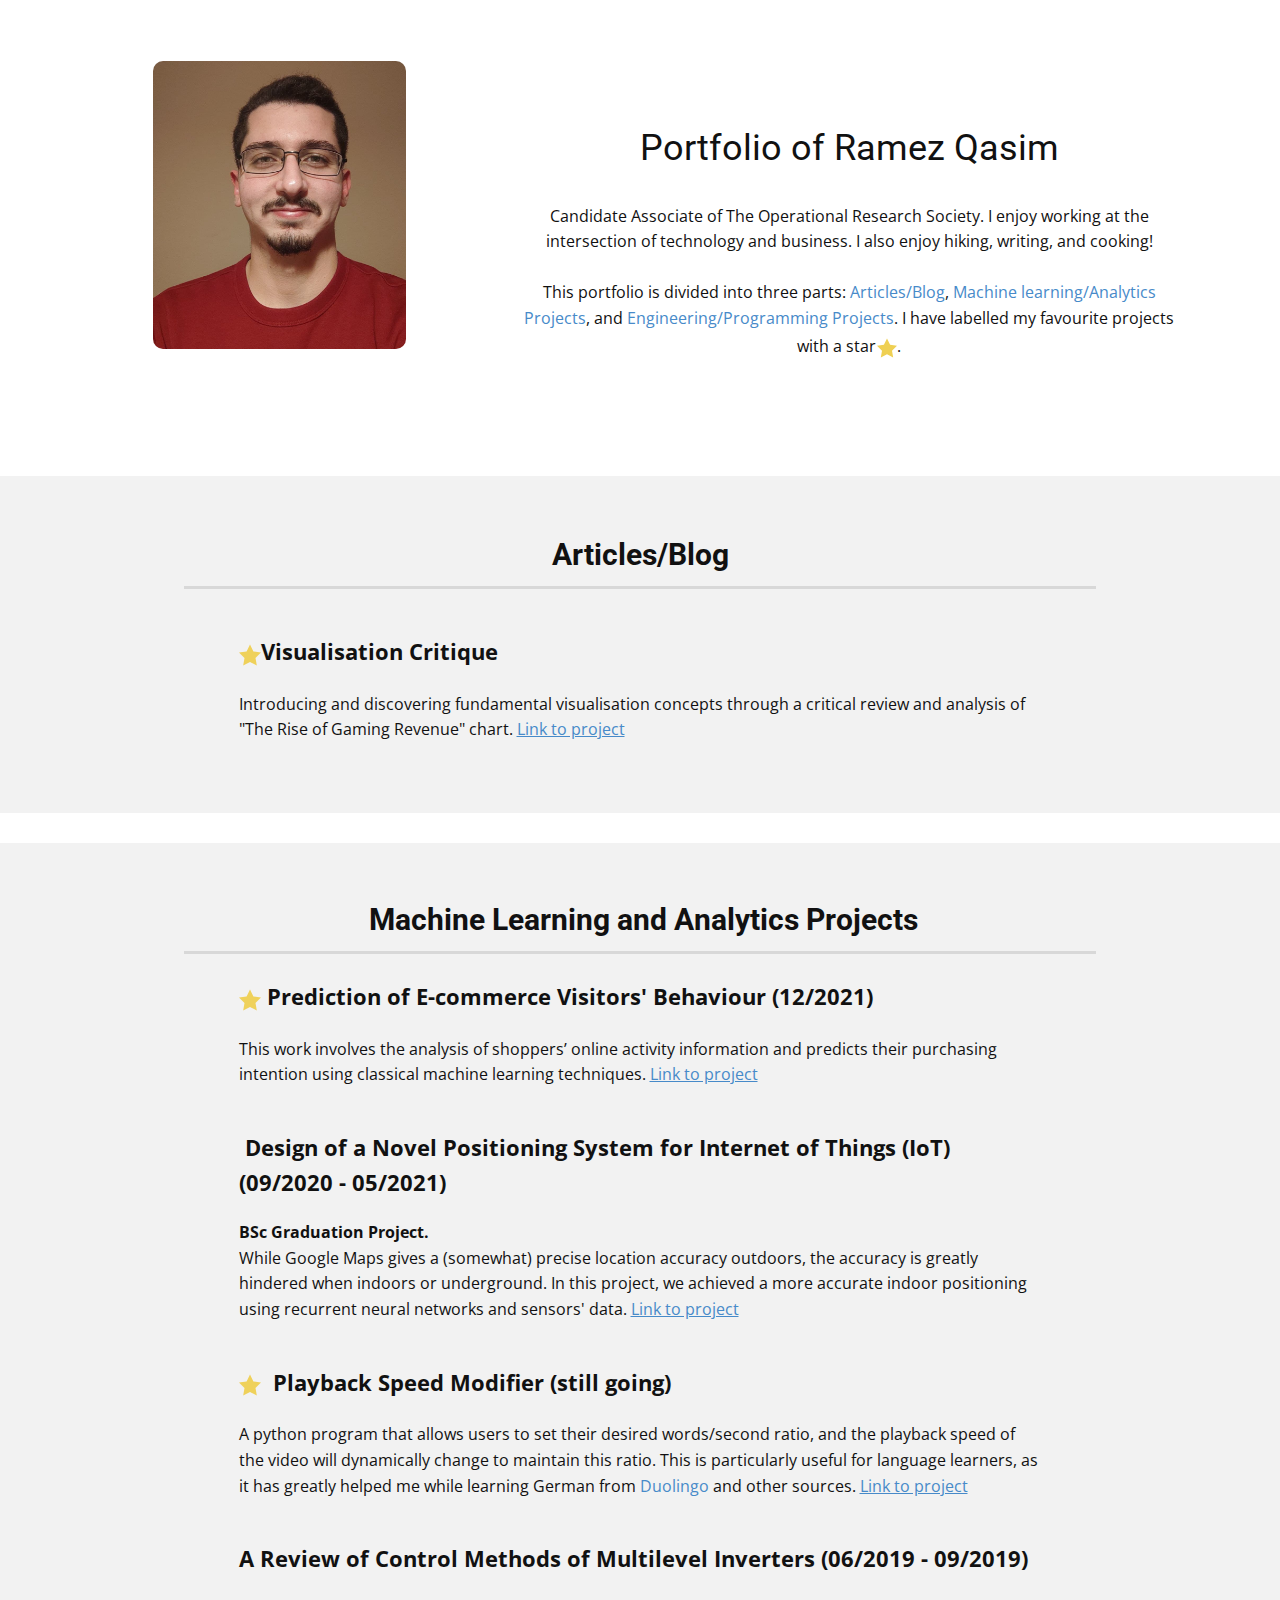
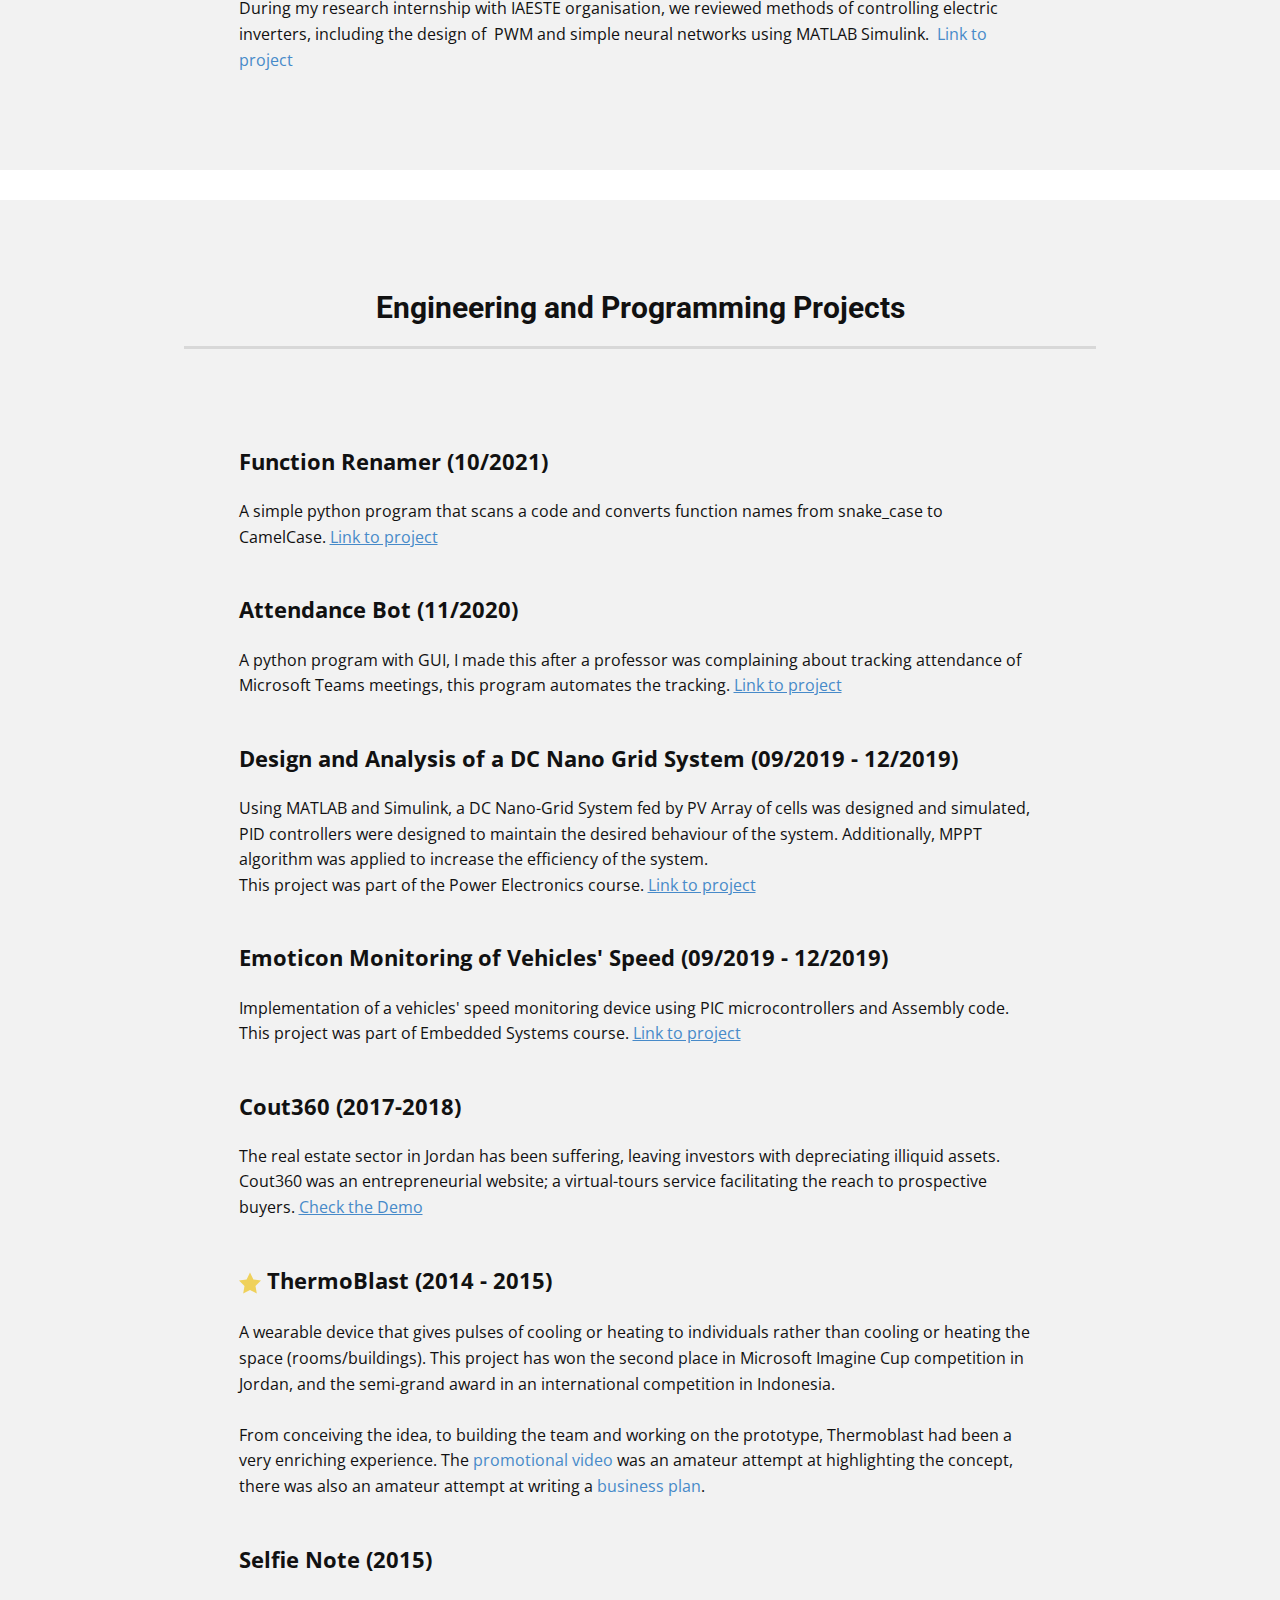
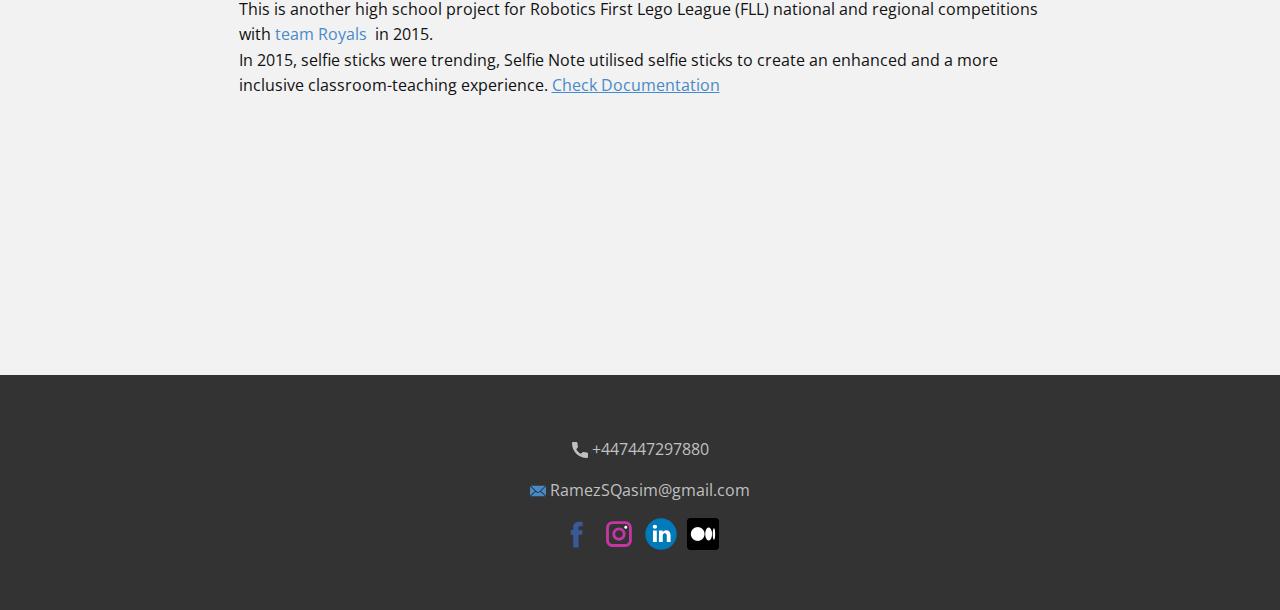
==== index.html @ a3157e26 "adding blog block" ====
<!DOCTYPE html>
<html style="font-size: 16px;">
  <head>
    <meta name="viewport" content="width=device-width, initial-scale=1.0">
    <meta charset="utf-8">
    <meta name="keywords" content="">
    <meta name="description" content="">
    <meta name="page_type" content="np-template-header-footer-from-plugin">
    <title>Home</title>
    <link rel="stylesheet" href="nicepage.css" media="screen">
<link rel="stylesheet" href="Home.css" media="screen">
    <script class="u-script" type="text/javascript" src="jquery.js" defer=""></script>
    <script class="u-script" type="text/javascript" src="nicepage.js" defer=""></script>
    <meta name="generator" content="Nicepage 4.8.2, nicepage.com">
    <link id="u-theme-google-font" rel="stylesheet" href="https://fonts.googleapis.com/css?family=Roboto:100,100i,300,300i,400,400i,500,500i,700,700i,900,900i|Open+Sans:300,300i,400,400i,500,500i,600,600i,700,700i,800,800i">
    
    
    
    
    
    
    
    <script type="application/ld+json">{
		"@context": "http://schema.org",
		"@type": "Organization",
		"name": "Ramez Qasim Portfolio ",
		"sameAs": [
				"https://www.facebook.com/ramez.qasim",
				"https://www.instagram.com/ramizsilawy/",
				"https://www.linkedin.com/in/ramezqasim/",
				"https://medium.com/@RamezQasim"
		]
}</script>
    <meta name="theme-color" content="#478ac9">
    <meta property="og:title" content="Home">
    <meta property="og:description" content="">
    <meta property="og:type" content="website">
  </head>
  <body data-home-page="Home.html" data-home-page-title="Home" class="u-body u-stick-footer u-xl-mode">
    <section class="u-align-center u-clearfix u-section-1" id="sec-a2b1">
      <div class="u-clearfix u-sheet u-sheet-1">
        <div class="u-clearfix u-expanded-width u-layout-wrap u-layout-wrap-1">
          <div class="u-layout">
            <div class="u-layout-row">
              <div class="u-align-center u-container-style u-layout-cell u-size-22 u-layout-cell-1">
                <div class="u-container-layout u-container-layout-1">
                  <img class="u-align-center u-image u-image-round u-radius-10 u-image-1" src="images/photo_2022-02-04_17-22-52.jpg" data-image-width="958" data-image-height="1280">
                </div>
              </div>
              <div class="u-align-center u-container-style u-layout-cell u-size-38 u-layout-cell-2">
                <div class="u-container-layout u-container-layout-2">
                  <h2 class="u-text u-text-1">Portfolio of Ramez Qasim</h2>
                  <p class="u-text u-text-2">Candidate Associate&nbsp;of The Operational Research Society. I enjoy working at the intersection of technology and business. I also enjoy hiking, writing, and cooking!<br>
                    <br>This portfolio is divided into three parts: <a href="Home.html#sec-c3e3" data-page-id="1976605687" class="u-active-none u-border-none u-btn u-button-link u-button-style u-hover-none u-none u-text-palette-1-base u-btn-1">Articles/Blog</a>,&nbsp;<a href="Home.html#sec-c3e3" data-page-id="1976605687" class="u-active-none u-border-none u-btn u-button-link u-button-style u-hover-none u-none u-text-palette-1-base u-btn-2">Machine learning/Analytics Projects</a>, and <a href="Home.html#sec-5c3b" data-page-id="1976605687" class="u-active-none u-border-none u-btn u-button-link u-button-style u-hover-none u-none u-text-palette-1-base u-btn-3">Engineering/Programming Projects</a>. I have labelled my favourite projects with a star<span class="u-icon u-opacity u-opacity-95 u-icon-1"><svg class="u-svg-content" viewBox="0 0 53.867 53.867" x="0px" y="0px" style="width: 1em; height: 1em;"><polygon style="fill:currentColor;" points="26.934,1.318 35.256,18.182 53.867,20.887 40.4,34.013 43.579,52.549 26.934,43.798 
	10.288,52.549 13.467,34.013 0,20.887 18.611,18.182 "></polygon></svg><img></span>. 
                  </p>
                </div>
              </div>
            </div>
          </div>
        </div>
      </div>
    </section>
    <section class="u-align-center u-clearfix u-grey-5 u-section-2" id="sec-c3e3">
      <div class="u-clearfix u-sheet u-valign-middle-lg u-valign-middle-md u-valign-middle-sm u-valign-middle-xl u-sheet-1">
        <h3 class="u-text u-text-1">Articles/Blog<br>
        </h3>
        <div class="u-border-3 u-border-grey-dark-1 u-expanded-width-md u-expanded-width-sm u-expanded-width-xs u-line u-line-horizontal u-opacity u-opacity-15 u-line-1"></div>
        <div class="u-list u-list-1">
          <div class="u-repeater u-repeater-1">
            <div class="u-container-style u-list-item u-repeater-item">
              <div class="u-container-layout u-similar-container u-container-layout-1">
                <p class="u-align-left u-custom-item u-text u-text-2"><span class="u-icon u-opacity u-opacity-90 u-icon-1"><svg class="u-svg-content" viewBox="0 0 53.867 53.867" x="0px" y="0px" style="width: 1em; height: 1em;"><polygon style="fill:currentColor;" points="26.934,1.318 35.256,18.182 53.867,20.887 40.4,34.013 43.579,52.549 26.934,43.798 
	10.288,52.549 13.467,34.013 0,20.887 18.611,18.182 "></polygon></svg><img></span>Visualisation Critique
                </p>
                <p class="u-align-left u-custom-item u-text u-text-3"> Introducing and discovering fundamental visualisation concepts through a critical review and analysis of "The Rise of Gaming Revenue" chart. <a href="https://github.com/RamezQasim/Visualisation_Article/blob/main/Visualisation_Critique.pdf" class="u-active-none u-border-none u-btn u-button-link u-button-style u-hover-none u-none u-text-palette-1-base u-btn-1" target="_blank">Link to project</a>
                  <br>
                </p>
              </div>
            </div>
          </div>
        </div>
      </div>
    </section>
    <section class="u-clearfix u-section-3" id="sec-faeb">
      <div class="u-clearfix u-sheet u-sheet-1"></div>
    </section>
    <section class="u-align-center u-clearfix u-grey-5 u-section-4" id="carousel_c06c">
      <div class="u-clearfix u-sheet u-sheet-1">
        <h3 class="u-text u-text-1"> &nbsp;​&nbsp;Machine Learning and Analytics Projects&nbsp;<br>
        </h3>
        <div class="u-border-3 u-border-grey-dark-1 u-expanded-width-md u-expanded-width-sm u-expanded-width-xs u-line u-line-horizontal u-opacity u-opacity-15 u-line-1"></div>
        <div class="u-list u-list-1">
          <div class="u-repeater u-repeater-1">
            <div class="u-container-style u-list-item u-repeater-item">
              <div class="u-container-layout u-similar-container u-container-layout-1">
                <p class="u-align-left u-custom-item u-text u-text-2"><span class="u-icon u-opacity u-opacity-90 u-icon-1"><svg class="u-svg-content" viewBox="0 0 53.867 53.867" x="0px" y="0px" style="width: 1em; height: 1em;"><polygon style="fill:currentColor;" points="26.934,1.318 35.256,18.182 53.867,20.887 40.4,34.013 43.579,52.549 26.934,43.798 
	10.288,52.549 13.467,34.013 0,20.887 18.611,18.182 "></polygon></svg><img></span>&nbsp;​Prediction of E-commerce Visitors' Behaviour (12/2021)
                </p>
                <p class="u-align-left u-custom-item u-text u-text-3"> This work involves the analysis of ​shoppers’ online activity information and predicts their purchasing intention using classical machine learning techniques. <a href="https://github.com/RamezQasim/Prediction-of-Ecommerce-Customers-Activity/blob/main/Prediction-of-E-Commerce-Visitors%E2%80%99-Purchasing-Intention.ipynb" class="u-active-none u-border-none u-btn u-button-link u-button-style u-hover-none u-none u-text-palette-1-base u-btn-1" target="_blank">Link to project</a>
                </p>
              </div>
            </div>
            <div class="u-container-style u-list-item u-repeater-item">
              <div class="u-container-layout u-similar-container u-container-layout-2">
                <p class="u-align-left u-custom-item u-text u-text-4"> &nbsp;​Design of a Novel Positioning System for Internet of Things (IoT)&nbsp; (09/2020 - 05/2021)</p>
                <p class="u-align-left u-custom-item u-text u-text-5">
                  <span style="font-weight: 700;"> BSc Graduation Project. <br>
                  </span>While Google Maps gives a (somewhat) precise location accuracy outdoors, the accuracy is greatly hindered when indoors or underground. In this project,&nbsp;we achieved a more accurate indoor positioning using recurrent neural networks and sensors' data.&nbsp;<a href="https://github.com/RamezQasim/Design-of-novel-positioning-system-for-internet-of-things-IoT-/blob/main/Documentation.pdf" class="u-active-none u-border-none u-btn u-button-link u-button-style u-hover-none u-none u-text-palette-1-base u-btn-2" target="_blank">Link to project</a>
                </p>
              </div>
            </div>
            <div class="u-container-style u-list-item u-repeater-item">
              <div class="u-container-layout u-similar-container u-container-layout-3">
                <p class="u-align-left u-custom-item u-text u-text-6"><span class="u-icon u-opacity u-opacity-90 u-icon-2"><svg class="u-svg-content" viewBox="0 0 53.867 53.867" x="0px" y="0px" style="width: 1em; height: 1em;"><polygon style="fill:currentColor;" points="26.934,1.318 35.256,18.182 53.867,20.887 40.4,34.013 43.579,52.549 26.934,43.798 
	10.288,52.549 13.467,34.013 0,20.887 18.611,18.182 "></polygon></svg><img></span>&nbsp;​&nbsp;Playback Speed Modifier (still going)
                </p>
                <p class="u-align-left u-custom-item u-text u-text-7"> A python program that allows users to set their desired words/second ratio, and the playback speed of the video will dynamically change to maintain this ratio. This is particularly useful for language learners, as it has greatly helped me while learning German from&nbsp;<a href="https://www.duolingo.com/profile/Ramiz876843" class="u-active-none u-border-none u-btn u-button-link u-button-style u-hover-none u-none u-text-palette-1-base u-btn-3" target="_blank">Duolingo</a>&nbsp;and other sources.&nbsp;<a href="https://github.com/RamezQasim/playback_speed_modifier" class="u-active-none u-border-none u-btn u-button-link u-button-style u-hover-none u-none u-text-palette-1-base u-btn-1" target="_blank">Link to project</a>
                </p>
              </div>
            </div>
            <div class="u-container-style u-list-item u-repeater-item">
              <div class="u-container-layout u-similar-container u-container-layout-4">
                <p class="u-align-left u-custom-item u-text u-text-8"> A Review of Control Methods of Multilevel Inverters (06/2019 - 09/2019)</p>
                <p class="u-align-left u-custom-item u-text u-text-9"> During my research internship with IAESTE organisation, we reviewed methods of controlling electric inverters, including the design of&nbsp; PWM and simple neural networks using MATLAB Simulink.&nbsp;&nbsp;<a href="https://github.com/RamezQasim/A-REVIEW-OF-CONTROL-METHODS-OF-MULTILEVEL-INVERTERS/blob/main/A-REVIEW-OF-CONTROL-METHODS-OF-MULTILEVEL-INVERTERS.pdf" class="u-active-none u-border-none u-btn u-button-link u-button-style u-hover-none u-none u-text-palette-1-base u-btn-5" target="_blank">Link to project</a>
                </p>
              </div>
            </div>
          </div>
        </div>
      </div>
    </section>
    <section class="u-clearfix u-section-5" id="sec-c52c">
      <div class="u-clearfix u-sheet u-sheet-1"></div>
    </section>
    <section class="u-align-center u-clearfix u-grey-5 u-section-6" id="sec-5c3b">
      <div class="u-clearfix u-sheet u-sheet-1">
        <h3 class="u-text u-text-1">Engineering and Programming Projects</h3>
        <div class="u-list u-list-1">
          <div class="u-repeater u-repeater-1">
            <div class="u-align-left u-container-style u-list-item u-repeater-item">
              <div class="u-container-layout u-similar-container u-container-layout-1">
                <p class="u-custom-item u-text u-text-2"> Function Renamer (10/2021)</p>
                <p class="u-custom-item u-text u-text-3"> A simple python program that scans a code and converts function names from snake_case to CamelCase.&nbsp;<a href="https://github.com/RamezQasim/function_renamer" class="u-active-none u-border-none u-btn u-button-link u-button-style u-hover-none u-none u-text-palette-1-base u-btn-1" target="_blank">Link to project</a>
                </p>
              </div>
            </div>
            <div class="u-align-left u-container-style u-list-item u-repeater-item">
              <div class="u-container-layout u-similar-container u-container-layout-2">
                <p class="u-custom-item u-text u-text-4"> Attendance Bot (11/2020)</p>
                <p class="u-custom-item u-text u-text-5">A python program with GUI, I made this after a professor was complaining about tracking attendance of Microsoft Teams meetings, this program automates the tracking.&nbsp;<a href="https://github.com/RamezQasim/Attendance_Bot" class="u-active-none u-border-none u-btn u-button-link u-button-style u-hover-none u-none u-text-palette-1-base u-btn-2" target="_blank">Link to project</a>
                </p>
              </div>
            </div>
            <div class="u-align-left u-container-style u-list-item u-repeater-item">
              <div class="u-container-layout u-similar-container u-container-layout-3">
                <p class="u-custom-item u-text u-text-6"> Design and Analysis of a DC Nano Grid System (09/2019 - 12/2019)</p>
                <p class="u-custom-item u-text u-text-7"> Using MATLAB and Simulink, a DC Nano-Grid System fed by PV Array of cells was designed and simulated, PID controllers were designed to maintain the desired behaviour of the system. Additionally, MPPT algorithm was applied to increase the efficiency of the system.<br>This project was part of the Power Electronics course.&nbsp;<a href="https://github.com/RamezQasim/Design-and-Analysis-of-a-DC-Nano-Grid-System/blob/main/Design-and-Analysis-of-a-DC-Nano-Grid-System.pdf" class="u-active-none u-border-none u-btn u-button-link u-button-style u-hover-none u-none u-text-palette-1-base u-btn-3" target="_blank">Link to project</a>
                </p>
              </div>
            </div>
            <div class="u-align-left u-container-style u-list-item u-repeater-item">
              <div class="u-container-layout u-similar-container u-container-layout-4">
                <p class="u-custom-item u-text u-text-8"> Emoticon Monitoring of Vehicles' Speed (09/2019 - 12/2019)</p>
                <p class="u-custom-item u-text u-text-9"> Implementation of a vehicles' speed monitoring device using PIC microcontrollers and Assembly code.<br>This project was part of Embedded Systems course.&nbsp;<a href="https://github.com/RamezQasim/Emoticon-Monitoring-of-Vehicles-Speed/blob/main/Report_with_code.pdf" class="u-active-none u-border-none u-btn u-button-link u-button-style u-hover-none u-none u-text-palette-1-base u-btn-4" target="_blank">Link to project</a>
                </p>
              </div>
            </div>
            <div class="u-align-left u-container-style u-list-item u-repeater-item">
              <div class="u-container-layout u-similar-container u-container-layout-5">
                <p class="u-custom-item u-text u-text-10">Cout360 (2017-2018)</p>
                <p class="u-custom-item u-text u-text-11"> The real estate sector in Jordan has been suffering, leaving investors with depreciating illiquid assets.<br>Cout360 was an entrepreneurial website; a virtual-tours service facilitating the reach to prospective buyers.&nbsp;<a href="https://drive.google.com/file/d/1WdBxlhh6LPzsi57HVIMbpGfi4xh7fRse/view?usp=sharing" class="u-active-none u-border-none u-btn u-button-link u-button-style u-hover-none u-none u-text-palette-1-base u-btn-5" target="_blank">Check the Demo</a>
                </p>
              </div>
            </div>
            <div class="u-align-left u-container-style u-list-item u-repeater-item">
              <div class="u-container-layout u-similar-container u-container-layout-6">
                <p class="u-custom-item u-text u-text-12"><span class="u-icon u-opacity u-opacity-90 u-icon-1"><svg class="u-svg-content" viewBox="0 0 53.867 53.867" x="0px" y="0px" style="width: 1em; height: 1em;"><polygon style="fill:currentColor;" points="26.934,1.318 35.256,18.182 53.867,20.887 40.4,34.013 43.579,52.549 26.934,43.798 
	10.288,52.549 13.467,34.013 0,20.887 18.611,18.182 "></polygon></svg><img></span>&nbsp;ThermoBlast (2014 - 2015)
                </p>
                <p class="u-custom-item u-text u-text-13">A wearable device that gives pulses of cooling or heating to individuals rather than cooling or heating the space (rooms/buildings). This project has won the second place in Microsoft Imagine Cup competition in Jordan, and the semi-grand award in an international competition in Indonesia.&nbsp;<br>
                  <br>From conceiving the idea, to building the team and working on the prototype, Thermoblast had been a very enriching experience. The<a href="https://drive.google.com/file/d/1WA_E_ZFwQXnzNG4lIv0Xpfi63On0oErn/view?usp=sharing" class="u-active-none u-border-none u-btn u-button-link u-button-style u-hover-none u-none u-text-palette-1-base u-btn-6" target="_blank"> promotional video</a>&nbsp;was an amateur attempt at highlighting the concept, there was also an amateur attempt at writing a <a href="https://github.com/RamezQasim/ThermoBlast/blob/main/ThermoBlast-business-plan.pdf" class="u-active-none u-border-none u-btn u-button-link u-button-style u-hover-none u-none u-text-palette-1-base u-btn-7" target="_blank">business plan</a>.
                </p>
              </div>
            </div>
            <div class="u-align-left u-container-style u-list-item u-repeater-item">
              <div class="u-container-layout u-similar-container u-container-layout-7">
                <p class="u-custom-item u-text u-text-14"> Selfie Note (2015)</p>
                <p class="u-custom-item u-text u-text-15"> This is another high school project for Robotics First Lego League (FLL) national and regional competitions with <span style="font-weight: 400;">
                    <a href="https://www.facebook.com/fll.royals" class="u-active-none u-border-none u-btn u-button-link u-button-style u-hover-none u-none u-text-palette-1-base u-btn-8" target="_blank">team Royals</a>
                  </span>&nbsp;in 2015.&nbsp;<br>In 2015, selfie sticks were trending, Selfie Note utilised selfie sticks to create an enhanced and a more inclusive classroom-teaching experience.&nbsp;<a href="https://github.com/RamezQasim/Selfie_Note/blob/main/Selfie-Note.pdf" class="u-active-none u-border-none u-btn u-button-link u-button-style u-hover-none u-none u-text-palette-1-base u-btn-9" target="_blank">Check Documentation</a>
                </p>
              </div>
            </div>
          </div>
        </div>
        <div class="u-absolute-hcenter u-border-3 u-border-grey-dark-1 u-line u-line-horizontal u-opacity u-opacity-15 u-line-1"></div>
      </div>
    </section>
    
    
    <footer class="u-align-center u-clearfix u-footer u-grey-80 u-footer" id="sec-f045"><div class="u-clearfix u-sheet u-sheet-1">
        <a href="https://nicepage.com/k/awards-website-templates" class="u-align-center u-btn u-button-style u-none u-text-grey-25 u-btn-1"><span class="u-icon"><svg class="u-svg-content" viewBox="0 0 405.333 405.333" x="0px" y="0px" style="width: 1em; height: 1em;"><path d="M373.333,266.88c-25.003,0-49.493-3.904-72.704-11.563c-11.328-3.904-24.192-0.896-31.637,6.699l-46.016,34.752    c-52.8-28.181-86.592-61.952-114.389-114.368l33.813-44.928c8.512-8.512,11.563-20.971,7.915-32.64    C142.592,81.472,138.667,56.96,138.667,32c0-17.643-14.357-32-32-32H32C14.357,0,0,14.357,0,32    c0,205.845,167.488,373.333,373.333,373.333c17.643,0,32-14.357,32-32V298.88C405.333,281.237,390.976,266.88,373.333,266.88z"></path></svg><img></span>&nbsp;+447447297880
        </a>
        <a href="mailto:info@site.com" class="u-active-none u-align-center u-bottom-left-radius-0 u-bottom-right-radius-0 u-btn u-btn-rectangle u-button-style u-hover-none u-none u-radius-0 u-text-grey-25 u-top-left-radius-0 u-top-right-radius-0 u-btn-2"><span class="u-icon u-icon-2"><svg class="u-svg-content" viewBox="0 0 24 16" x="0px" y="0px" style="width: 1em; height: 1em;"><path fill="currentColor" d="M23.8,1.1l-7.3,6.8l7.3,6.8c0.1-0.2,0.2-0.6,0.2-0.9V2C24,1.7,23.9,1.4,23.8,1.1z M21.8,0H2.2
	c-0.4,0-0.7,0.1-1,0.2L10.6,9c0.8,0.8,2.2,0.8,3,0l9.2-8.7C22.6,0.1,22.2,0,21.8,0z M0.2,1.1C0.1,1.4,0,1.7,0,2V14
	c0,0.3,0.1,0.6,0.2,0.9l7.3-6.8L0.2,1.1z M15.5,9l-1.1,1c-1.3,1.2-3.6,1.2-4.9,0l-1-1l-7.3,6.8c0.2,0.1,0.6,0.2,1,0.2H22
	c0.4,0,0.6-0.1,1-0.2L15.5,9z"></path></svg><img></span>&nbsp;RamezSQasim@gmail.com
        </a>
        <div class="u-align-center u-social-icons u-spacing-10 u-social-icons-1">
          <a class="u-social-url" title="facebook" target="_blank" href="https://www.facebook.com/ramez.qasim"><span class="u-icon u-social-facebook u-social-icon u-icon-3"><svg class="u-svg-link" preserveAspectRatio="xMidYMin slice" viewBox="0 0 112 112" style=""><use xmlns:xlink="http://www.w3.org/1999/xlink" xlink:href="#svg-2758"></use></svg><svg class="u-svg-content" viewBox="0 0 112 112" x="0" y="0" id="svg-2758"><path fill="currentColor" d="M75.5,28.8H65.4c-1.5,0-4,0.9-4,4.3v9.4h13.9l-1.5,15.8H61.4v45.1H42.8V58.3h-8.8V42.4h8.8V32.2
c0-7.4,3.4-18.8,18.8-18.8h13.8v15.4H75.5z"></path></svg></span>
          </a>
          <a class="u-social-url" title="instagram" target="_blank" href="https://www.instagram.com/ramizsilawy/"><span class="u-icon u-social-icon u-social-instagram u-icon-4"><svg class="u-svg-link" preserveAspectRatio="xMidYMin slice" viewBox="0 0 112 112" style=""><use xmlns:xlink="http://www.w3.org/1999/xlink" xlink:href="#svg-34ff"></use></svg><svg class="u-svg-content" viewBox="0 0 112 112" x="0" y="0" id="svg-34ff"><path fill="currentColor" d="M55.9,32.9c-12.8,0-23.2,10.4-23.2,23.2s10.4,23.2,23.2,23.2s23.2-10.4,23.2-23.2S68.7,32.9,55.9,32.9z
	 M55.9,69.4c-7.4,0-13.3-6-13.3-13.3c-0.1-7.4,6-13.3,13.3-13.3s13.3,6,13.3,13.3C69.3,63.5,63.3,69.4,55.9,69.4z"></path><path fill="#FFFFFF" d="M79.7,26.8c-3,0-5.4,2.5-5.4,5.4s2.5,5.4,5.4,5.4c3,0,5.4-2.5,5.4-5.4S82.7,26.8,79.7,26.8z"></path><path fill="currentColor" d="M78.2,11H33.5C21,11,10.8,21.3,10.8,33.7v44.7c0,12.6,10.2,22.8,22.7,22.8h44.7c12.6,0,22.7-10.2,22.7-22.7
	V33.7C100.8,21.1,90.6,11,78.2,11z M91,78.4c0,7.1-5.8,12.8-12.8,12.8H33.5c-7.1,0-12.8-5.8-12.8-12.8V33.7
	c0-7.1,5.8-12.8,12.8-12.8h44.7c7.1,0,12.8,5.8,12.8,12.8V78.4z"></path></svg></span>
          </a>
          <a class="u-social-url" target="_blank" data-type="LinkedIn" title="LinkedIn" href="https://www.linkedin.com/in/ramezqasim/"><span class="u-icon u-social-icon u-social-linkedin u-icon-5"><svg class="u-svg-link" preserveAspectRatio="xMidYMin slice" viewBox="0 0 112 112" style=""><use xmlns:xlink="http://www.w3.org/1999/xlink" xlink:href="#svg-3412"></use></svg><svg class="u-svg-content" viewBox="0 0 112 112" x="0" y="0" id="svg-3412"><circle fill="currentColor" cx="56.1" cy="56.1" r="55"></circle><path fill="#FFFFFF" d="M41.3,83.7H27.9V43.4h13.4V83.7z M34.6,37.9L34.6,37.9c-4.6,0-7.5-3.1-7.5-7c0-4,3-7,7.6-7s7.4,3,7.5,7
            C42.2,34.8,39.2,37.9,34.6,37.9z M89.6,83.7H76.2V62.2c0-5.4-1.9-9.1-6.8-9.1c-3.7,0-5.9,2.5-6.9,4.9c-0.4,0.9-0.4,2.1-0.4,3.3v22.5
            H48.7c0,0,0.2-36.5,0-40.3h13.4v5.7c1.8-2.7,5-6.7,12.1-6.7c8.8,0,15.4,5.8,15.4,18.1V83.7z"></path></svg></span>
          </a>
          <a class="u-social-url" target="_blank" data-type="Medium" title="Medium" href="https://medium.com/@RamezQasim"><span class="u-file-icon u-icon u-social-icon u-social-medium u-icon-6"><img src="images/5968906.png" alt=""></span>
          </a>
        </div>
      </div></footer>
  </body>
</html>
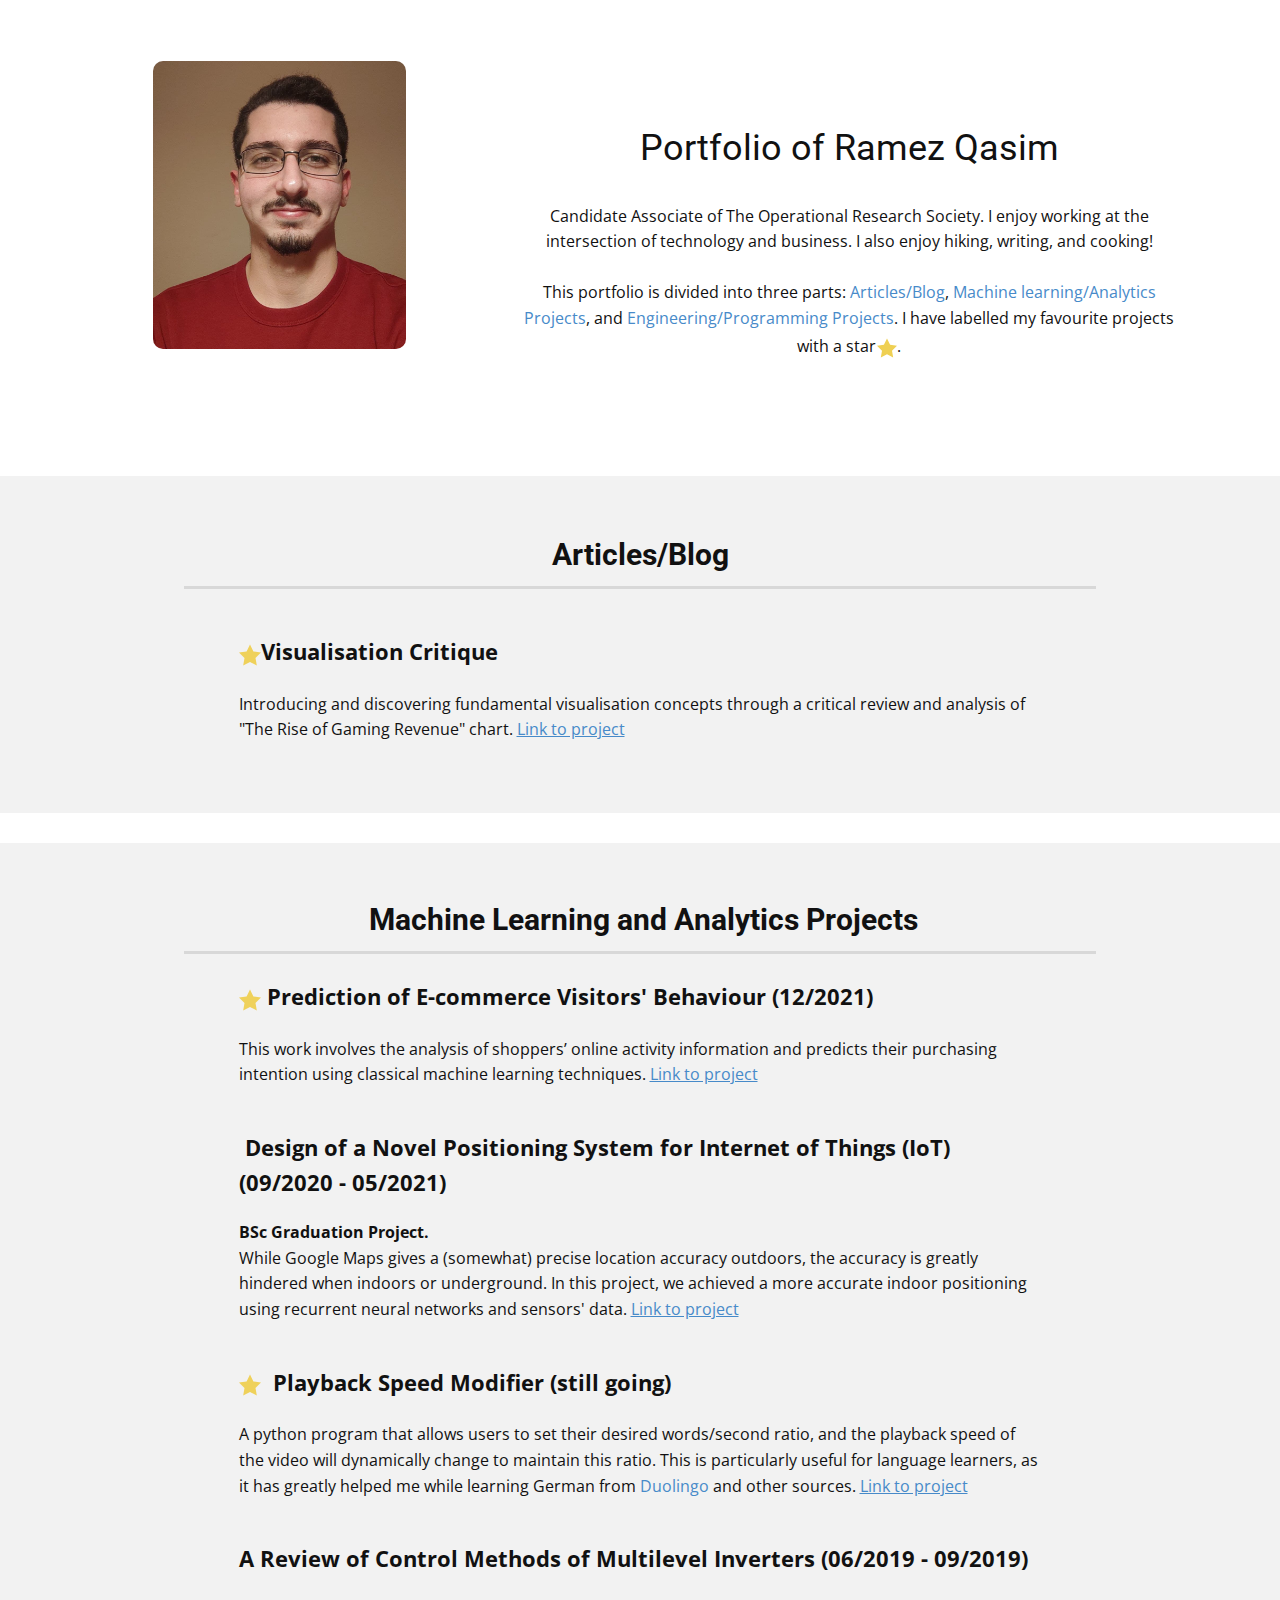
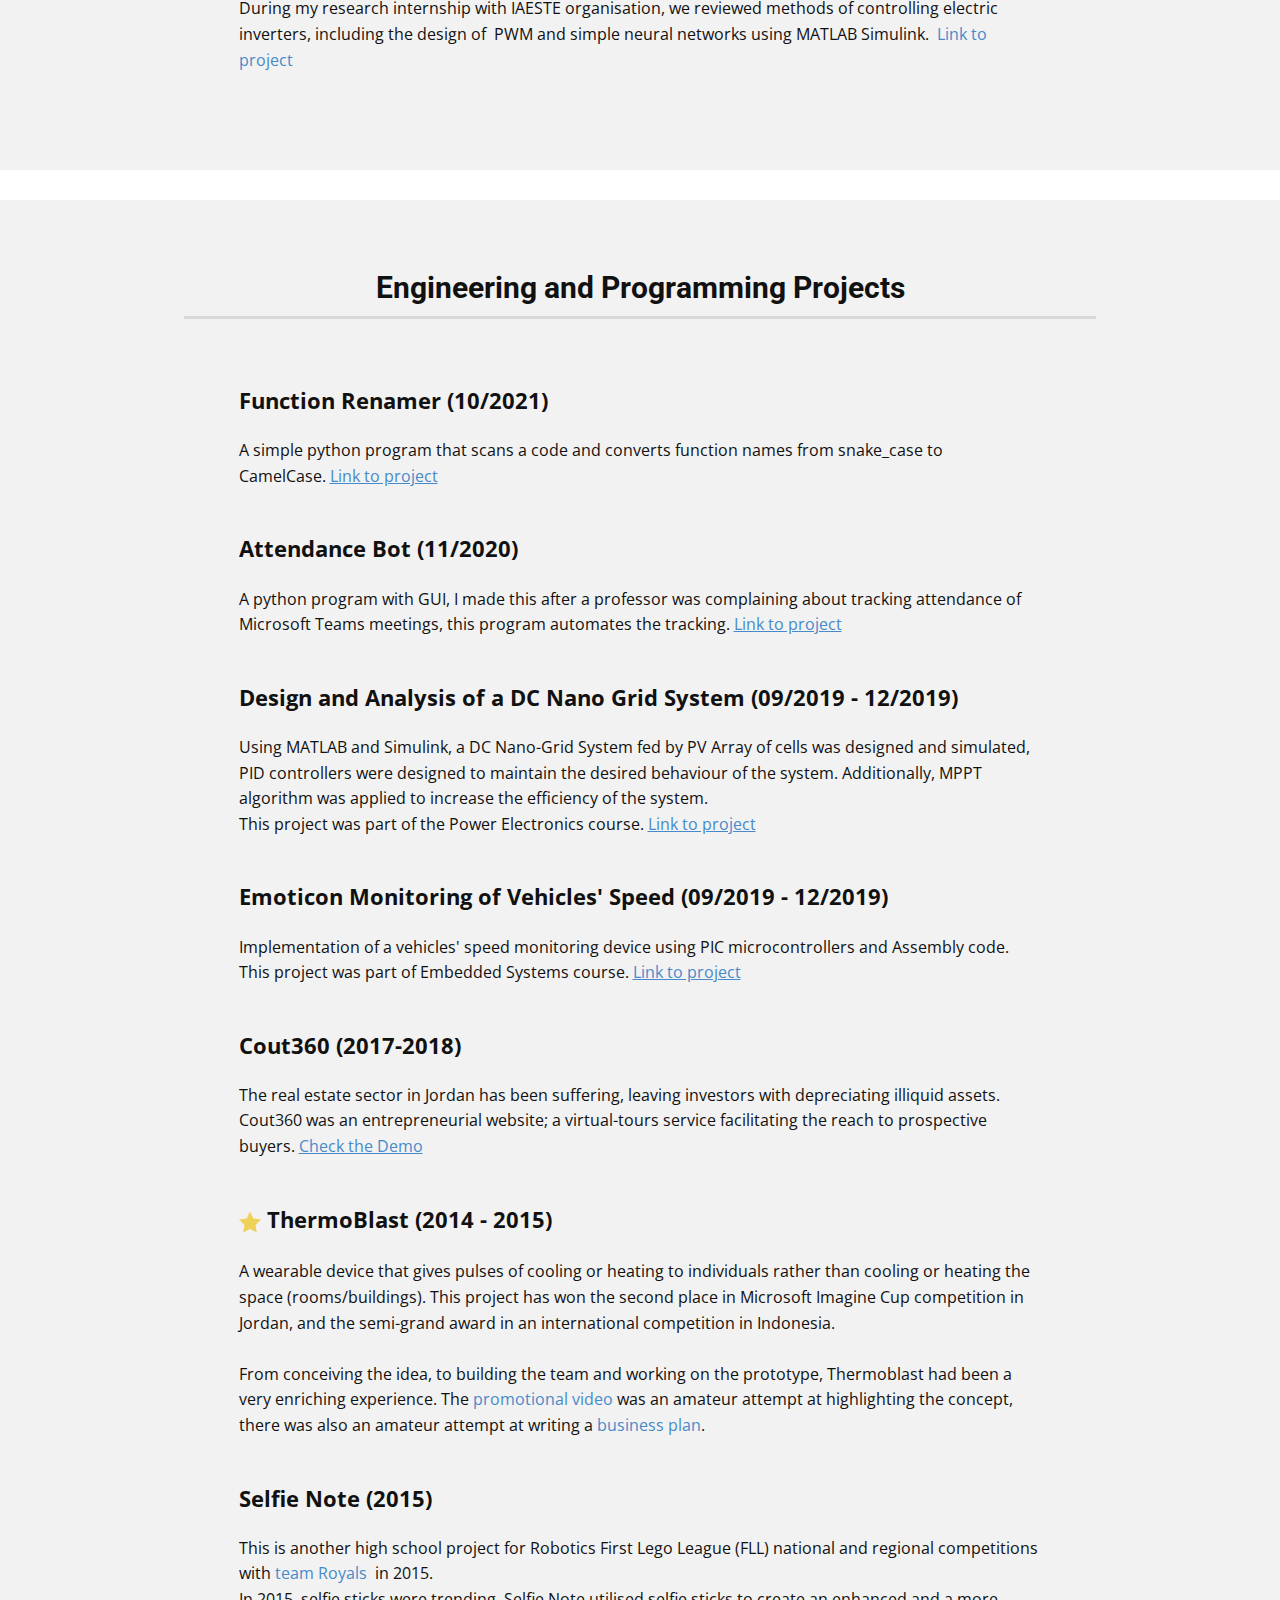
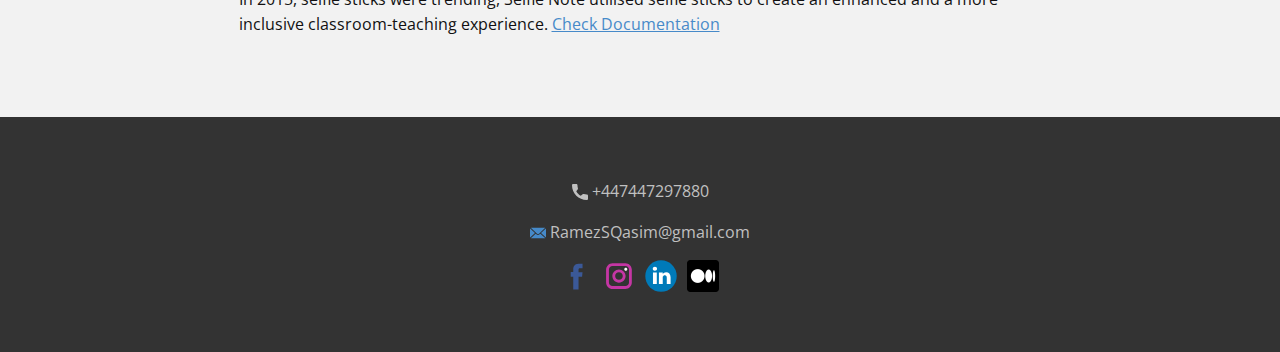
==== commit deb3cb01: "updates" ====
--- a/index.html
+++ b/index.html
@@ -43,7 +43,7 @@
           <div class="u-layout">
             <div class="u-layout-row">
               <div class="u-align-center u-container-style u-layout-cell u-size-22 u-layout-cell-1">
-                <div class="u-container-layout u-container-layout-1">
+                <div class="u-container-layout u-valign-bottom-lg u-valign-bottom-md u-valign-bottom-sm u-valign-bottom-xs u-container-layout-1">
                   <img class="u-align-center u-image u-image-round u-radius-10 u-image-1" src="images/photo_2022-02-04_17-22-52.jpg" data-image-width="958" data-image-height="1280">
                 </div>
               </div>
@@ -62,7 +62,7 @@
       </div>
     </section>
     <section class="u-align-center u-clearfix u-grey-5 u-section-2" id="sec-c3e3">
-      <div class="u-clearfix u-sheet u-valign-middle-lg u-valign-middle-md u-valign-middle-sm u-valign-middle-xl u-sheet-1">
+      <div class="u-clearfix u-sheet u-valign-middle-xl u-sheet-1">
         <h3 class="u-text u-text-1">Articles/Blog<br>
         </h3>
         <div class="u-border-3 u-border-grey-dark-1 u-expanded-width-md u-expanded-width-sm u-expanded-width-xs u-line u-line-horizontal u-opacity u-opacity-15 u-line-1"></div>
@@ -73,7 +73,7 @@
                 <p class="u-align-left u-custom-item u-text u-text-2"><span class="u-icon u-opacity u-opacity-90 u-icon-1"><svg class="u-svg-content" viewBox="0 0 53.867 53.867" x="0px" y="0px" style="width: 1em; height: 1em;"><polygon style="fill:currentColor;" points="26.934,1.318 35.256,18.182 53.867,20.887 40.4,34.013 43.579,52.549 26.934,43.798 
 	10.288,52.549 13.467,34.013 0,20.887 18.611,18.182 "></polygon></svg><img></span>Visualisation Critique
                 </p>
-                <p class="u-align-left u-custom-item u-text u-text-3"> Introducing and discovering fundamental visualisation concepts through a critical review and analysis of "The Rise of Gaming Revenue" chart. <a href="https://github.com/RamezQasim/Visualisation_Article/blob/main/Visualisation_Critique.pdf" class="u-active-none u-border-none u-btn u-button-link u-button-style u-hover-none u-none u-text-palette-1-base u-btn-1" target="_blank">Link to project</a>
+                <p class="u-align-left u-custom-item u-text u-text-3"> Introducing and discovering fundamental visualisation concepts through a critical review and analysis of "The Rise of Gaming Revenue" chart. <a href="https://drive.google.com/file/d/1Urd6xWNFcr7sUsyOVXGsH4mxFb1B8tDA/view?usp=sharing" class="u-active-none u-border-none u-btn u-button-link u-button-style u-hover-none u-none u-text-palette-1-base u-btn-1" target="_blank">Link to project</a>
                   <br>
                 </p>
               </div>
@@ -136,6 +136,7 @@
     <section class="u-align-center u-clearfix u-grey-5 u-section-6" id="sec-5c3b">
       <div class="u-clearfix u-sheet u-sheet-1">
         <h3 class="u-text u-text-1">Engineering and Programming Projects</h3>
+        <div class="u-align-center u-border-3 u-border-grey-dark-1 u-expanded-width-md u-expanded-width-sm u-expanded-width-xs u-line u-line-horizontal u-opacity u-opacity-15 u-line-1"></div>
         <div class="u-list u-list-1">
           <div class="u-repeater u-repeater-1">
             <div class="u-align-left u-container-style u-list-item u-repeater-item">
@@ -194,7 +195,6 @@
             </div>
           </div>
         </div>
-        <div class="u-absolute-hcenter u-border-3 u-border-grey-dark-1 u-line u-line-horizontal u-opacity u-opacity-15 u-line-1"></div>
       </div>
     </section>
     
--- a/Home.css
+++ b/Home.css
@@ -70,14 +70,21 @@
 
   .u-section-1 .u-layout-cell-1 {
     background-position: 50% 50%;
-    min-height: 326px;
+    min-height: 328px;
   }
 
   .u-section-1 .u-layout-cell-2 {
-    min-height: 326px;
+    min-height: 328px;
+  }
+
+  .u-section-1 .u-text-1 {
+    width: auto;
+    margin-top: 51px;
   }
 
   .u-section-1 .u-text-2 {
+    width: auto;
+    margin-top: 40px;
     margin-left: 30px;
     margin-right: 30px;
   }
@@ -89,7 +96,7 @@
   }
 
   .u-section-1 .u-layout-cell-1 {
-    min-height: 250px;
+    min-height: 251px;
   }
 
   .u-section-1 .u-layout-cell-2 {
@@ -172,16 +179,26 @@
   padding: 0;
 }
 
+@media (max-width: 1199px) {
+  .u-section-2 .u-sheet-1 {
+    min-height: 350px;
+  }
+
+  .u-section-2 .u-text-1 {
+    width: auto;
+    margin-top: 36px;
+  }
+
+  .u-section-2 .u-line-1 {
+    margin-top: 7px;
+  }
+}
+
 @media (max-width: 991px) {
   .u-section-2 .u-sheet-1 {
     min-height: 309px;
   }
 
-  .u-section-2 .u-text-1 {
-    width: auto;
-    margin-top: 47px;
-  }
-
   .u-section-2 .u-line-1 {
     margin-right: initial;
     margin-left: initial;
@@ -190,7 +207,6 @@
 
   .u-section-2 .u-list-1 {
     width: 720px;
-    margin-bottom: 47px;
   }
 }
 
@@ -354,288 +370,299 @@
   }
 
   .u-section-4 .u-line-1 {
+    margin-right: initial;
+    margin-left: initial;
+    width: auto;
+  }
+
+  .u-section-4 .u-list-1 {
+    width: 720px;
+  }
+}
+
+@media (max-width: 767px) {
+  .u-section-4 .u-list-1 {
+    width: 540px;
+  }
+}
+
+@media (max-width: 575px) {
+  .u-section-4 .u-sheet-1 {
+    min-height: 1530px;
+  }
+
+  .u-section-4 .u-list-1 {
+    width: 340px;
+  }
+}.u-section-5 .u-sheet-1 {
+  min-height: 30px;
+} .u-section-6 {
+  background-image: none;
+}
+
+.u-section-6 .u-sheet-1 {
+  min-height: 1517px;
+}
+
+.u-section-6 .u-text-1 {
+  font-weight: 700;
+  margin: 70px 0 0;
+}
+
+.u-section-6 .u-line-1 {
+  height: 3px;
+  transform-origin: center top 0px;
+  width: 912px;
+  margin: 10px auto 0;
+}
+
+.u-section-6 .u-list-1 {
+  width: 823px;
+  margin: 54px auto 60px;
+}
+
+.u-section-6 .u-repeater-1 {
+  grid-template-columns: 100%;
+  grid-gap: 22px 22px;
+}
+
+.u-section-6 .u-container-layout-1 {
+  padding: 10px;
+}
+
+.u-section-6 .u-text-2 {
+  font-size: 1.375rem;
+  font-weight: 700;
+  margin: 0;
+}
+
+.u-section-6 .u-text-3 {
+  margin: 20px 0 0;
+}
+
+.u-section-6 .u-btn-1 {
+  background-image: none;
+  text-decoration: underline !important;
+  padding: 0;
+}
+
+.u-section-6 .u-container-layout-2 {
+  padding: 10px;
+}
+
+.u-section-6 .u-text-4 {
+  font-size: 1.375rem;
+  font-weight: 700;
+  margin: 0;
+}
+
+.u-section-6 .u-text-5 {
+  margin: 20px 0 0;
+}
+
+.u-section-6 .u-btn-2 {
+  background-image: none;
+  text-decoration: underline !important;
+  padding: 0;
+}
+
+.u-section-6 .u-container-layout-3 {
+  padding: 10px;
+}
+
+.u-section-6 .u-text-6 {
+  font-size: 1.375rem;
+  font-weight: 700;
+  margin: 0;
+}
+
+.u-section-6 .u-text-7 {
+  margin: 20px 0 0;
+}
+
+.u-section-6 .u-btn-3 {
+  background-image: none;
+  text-decoration: underline !important;
+  padding: 0;
+}
+
+.u-section-6 .u-container-layout-4 {
+  padding: 10px;
+}
+
+.u-section-6 .u-text-8 {
+  font-size: 1.375rem;
+  font-weight: 700;
+  margin: 0;
+}
+
+.u-section-6 .u-text-9 {
+  margin: 20px 0 0;
+}
+
+.u-section-6 .u-btn-4 {
+  background-image: none;
+  text-decoration: underline !important;
+  padding: 0;
+}
+
+.u-section-6 .u-container-layout-5 {
+  padding: 10px;
+}
+
+.u-section-6 .u-text-10 {
+  font-size: 1.375rem;
+  font-weight: 700;
+  margin: 0;
+}
+
+.u-section-6 .u-text-11 {
+  margin: 20px 0 0;
+}
+
+.u-section-6 .u-btn-5 {
+  background-image: none;
+  text-decoration: underline !important;
+  padding: 0;
+}
+
+.u-section-6 .u-container-layout-6 {
+  padding: 10px;
+}
+
+.u-section-6 .u-text-12 {
+  font-size: 1.375rem;
+  font-weight: 700;
+  margin: 0;
+}
+
+.u-section-6 .u-icon-1 {
+  color: rgb(239, 206, 74) !important;
+}
+
+.u-section-6 .u-text-13 {
+  margin: 20px 0 0;
+}
+
+.u-section-6 .u-btn-6 {
+  background-image: none;
+  margin-top: 78px;
+  padding: 0;
+}
+
+.u-section-6 .u-btn-7 {
+  background-image: none;
+  padding: 0;
+}
+
+.u-section-6 .u-container-layout-7 {
+  padding: 10px;
+}
+
+.u-section-6 .u-text-14 {
+  font-size: 1.375rem;
+  font-weight: 700;
+  margin: 0;
+}
+
+.u-section-6 .u-text-15 {
+  margin: 20px 0 0;
+}
+
+.u-section-6 .u-btn-8 {
+  background-image: none;
+  padding: 0;
+}
+
+.u-section-6 .u-btn-9 {
+  background-image: none;
+  text-decoration: underline !important;
+  margin-top: 0;
+  padding: 0;
+}
+
+@media (max-width: 1199px) {
+  .u-section-6 .u-text-1 {
+    width: auto;
+  }
+
+  .u-section-6 .u-repeater-1 {
+    min-height: 1275px;
+  }
+
+  .u-section-6 .u-text-3 {
+    width: auto;
+  }
+
+  .u-section-6 .u-text-5 {
+    width: auto;
+  }
+
+  .u-section-6 .u-text-7 {
+    width: auto;
+  }
+
+  .u-section-6 .u-text-9 {
+    width: auto;
+  }
+
+  .u-section-6 .u-text-11 {
+    width: auto;
+  }
+
+  .u-section-6 .u-text-13 {
+    width: auto;
+  }
+
+  .u-section-6 .u-text-15 {
+    width: auto;
+  }
+}
+
+@media (max-width: 991px) {
+  .u-section-6 .u-sheet-1 {
+    min-height: 1550px;
+  }
+
+  .u-section-6 .u-line-1 {
     margin-top: 8px;
     margin-right: initial;
     margin-left: initial;
     width: auto;
   }
 
-  .u-section-4 .u-list-1 {
+  .u-section-6 .u-list-1 {
     width: 720px;
     margin-top: 20px;
   }
 }
 
 @media (max-width: 767px) {
-  .u-section-4 .u-list-1 {
-    width: 540px;
-  }
-}
-
-@media (max-width: 575px) {
-  .u-section-4 .u-sheet-1 {
-    min-height: 1530px;
-  }
-
-  .u-section-4 .u-list-1 {
-    width: 340px;
-  }
-}.u-section-5 .u-sheet-1 {
-  min-height: 30px;
-} .u-section-6 {
-  background-image: none;
-}
-
-.u-section-6 .u-sheet-1 {
-  min-height: 1775px;
-}
-
-.u-section-6 .u-text-1 {
-  font-weight: 700;
-  margin: 90px 0 0;
-}
-
-.u-section-6 .u-list-1 {
-  width: 823px;
-  margin: 108px auto 60px;
-}
-
-.u-section-6 .u-repeater-1 {
-  grid-template-columns: 100%;
-  grid-gap: 22px 22px;
-}
-
-.u-section-6 .u-container-layout-1 {
-  padding: 10px;
-}
-
-.u-section-6 .u-text-2 {
-  font-size: 1.375rem;
-  font-weight: 700;
-  margin: 0;
-}
-
-.u-section-6 .u-text-3 {
-  margin: 20px 0 0;
-}
-
-.u-section-6 .u-btn-1 {
-  background-image: none;
-  text-decoration: underline !important;
-  padding: 0;
-}
-
-.u-section-6 .u-container-layout-2 {
-  padding: 10px;
-}
-
-.u-section-6 .u-text-4 {
-  font-size: 1.375rem;
-  font-weight: 700;
-  margin: 0;
-}
-
-.u-section-6 .u-text-5 {
-  margin: 20px 0 0;
-}
-
-.u-section-6 .u-btn-2 {
-  background-image: none;
-  text-decoration: underline !important;
-  padding: 0;
-}
-
-.u-section-6 .u-container-layout-3 {
-  padding: 10px;
-}
-
-.u-section-6 .u-text-6 {
-  font-size: 1.375rem;
-  font-weight: 700;
-  margin: 0;
-}
-
-.u-section-6 .u-text-7 {
-  margin: 20px 0 0;
-}
-
-.u-section-6 .u-btn-3 {
-  background-image: none;
-  text-decoration: underline !important;
-  padding: 0;
-}
-
-.u-section-6 .u-container-layout-4 {
-  padding: 10px;
-}
-
-.u-section-6 .u-text-8 {
-  font-size: 1.375rem;
-  font-weight: 700;
-  margin: 0;
-}
-
-.u-section-6 .u-text-9 {
-  margin: 20px 0 0;
-}
-
-.u-section-6 .u-btn-4 {
-  background-image: none;
-  text-decoration: underline !important;
-  padding: 0;
-}
-
-.u-section-6 .u-container-layout-5 {
-  padding: 10px;
-}
-
-.u-section-6 .u-text-10 {
-  font-size: 1.375rem;
-  font-weight: 700;
-  margin: 0;
-}
-
-.u-section-6 .u-text-11 {
-  margin: 20px 0 0;
-}
-
-.u-section-6 .u-btn-5 {
-  background-image: none;
-  text-decoration: underline !important;
-  padding: 0;
-}
-
-.u-section-6 .u-container-layout-6 {
-  padding: 10px;
-}
-
-.u-section-6 .u-text-12 {
-  font-size: 1.375rem;
-  font-weight: 700;
-  margin: 0;
-}
-
-.u-section-6 .u-icon-1 {
-  color: rgb(239, 206, 74) !important;
-}
-
-.u-section-6 .u-text-13 {
-  margin: 20px 0 0;
-}
-
-.u-section-6 .u-btn-6 {
-  background-image: none;
-  margin-top: 78px;
-  padding: 0;
-}
-
-.u-section-6 .u-btn-7 {
-  background-image: none;
-  padding: 0;
-}
-
-.u-section-6 .u-container-layout-7 {
-  padding: 10px;
-}
-
-.u-section-6 .u-text-14 {
-  font-size: 1.375rem;
-  font-weight: 700;
-  margin: 0;
-}
-
-.u-section-6 .u-text-15 {
-  margin: 20px 0 0;
-}
-
-.u-section-6 .u-btn-8 {
-  background-image: none;
-  padding: 0;
-}
-
-.u-section-6 .u-btn-9 {
-  background-image: none;
-  text-decoration: underline !important;
-  margin-top: 0;
-  padding: 0;
-}
-
-.u-section-6 .u-line-1 {
-  width: 912px;
-  height: 3px;
-  position: absolute;
-  top: 146px;
-  transform-origin: center top 0px;
-}
-
-@media (max-width: 1199px) {
-  .u-section-6 .u-sheet-1 {
-    min-height: 1536px;
-  }
-
-  .u-section-6 .u-list-1 {
-    margin-top: 55px;
-  }
-
-  .u-section-6 .u-repeater-1 {
-    min-height: 1275px;
-  }
-
-  .u-section-6 .u-text-3 {
-    width: auto;
-  }
-
-  .u-section-6 .u-text-5 {
-    width: auto;
-  }
-
-  .u-section-6 .u-text-7 {
-    width: auto;
-  }
-
-  .u-section-6 .u-text-9 {
-    width: auto;
-  }
-
-  .u-section-6 .u-text-11 {
-    width: auto;
-  }
-
-  .u-section-6 .u-text-13 {
-    width: auto;
-  }
-
-  .u-section-6 .u-text-15 {
-    width: auto;
-  }
-}
-
-@media (max-width: 991px) {
-  .u-section-6 .u-list-1 {
-    width: 720px;
-  }
-
   .u-section-6 .u-line-1 {
-    width: 720px;
-  }
-}
-
-@media (max-width: 767px) {
+    margin-top: 310px;
+    width: auto;
+    margin-right: initial;
+    margin-left: initial;
+  }
+
   .u-section-6 .u-list-1 {
     width: 540px;
   }
+}
+
+@media (max-width: 575px) {
+  .u-section-6 .u-sheet-1 {
+    min-height: 2794px;
+  }
 
   .u-section-6 .u-line-1 {
-    width: 540px;
-  }
-}
-
-@media (max-width: 575px) {
+    margin-top: 9px;
+    width: auto;
+    margin-right: initial;
+    margin-left: initial;
+  }
+
   .u-section-6 .u-list-1 {
     width: 340px;
   }
-
-  .u-section-6 .u-line-1 {
-    width: 340px;
-  }
 }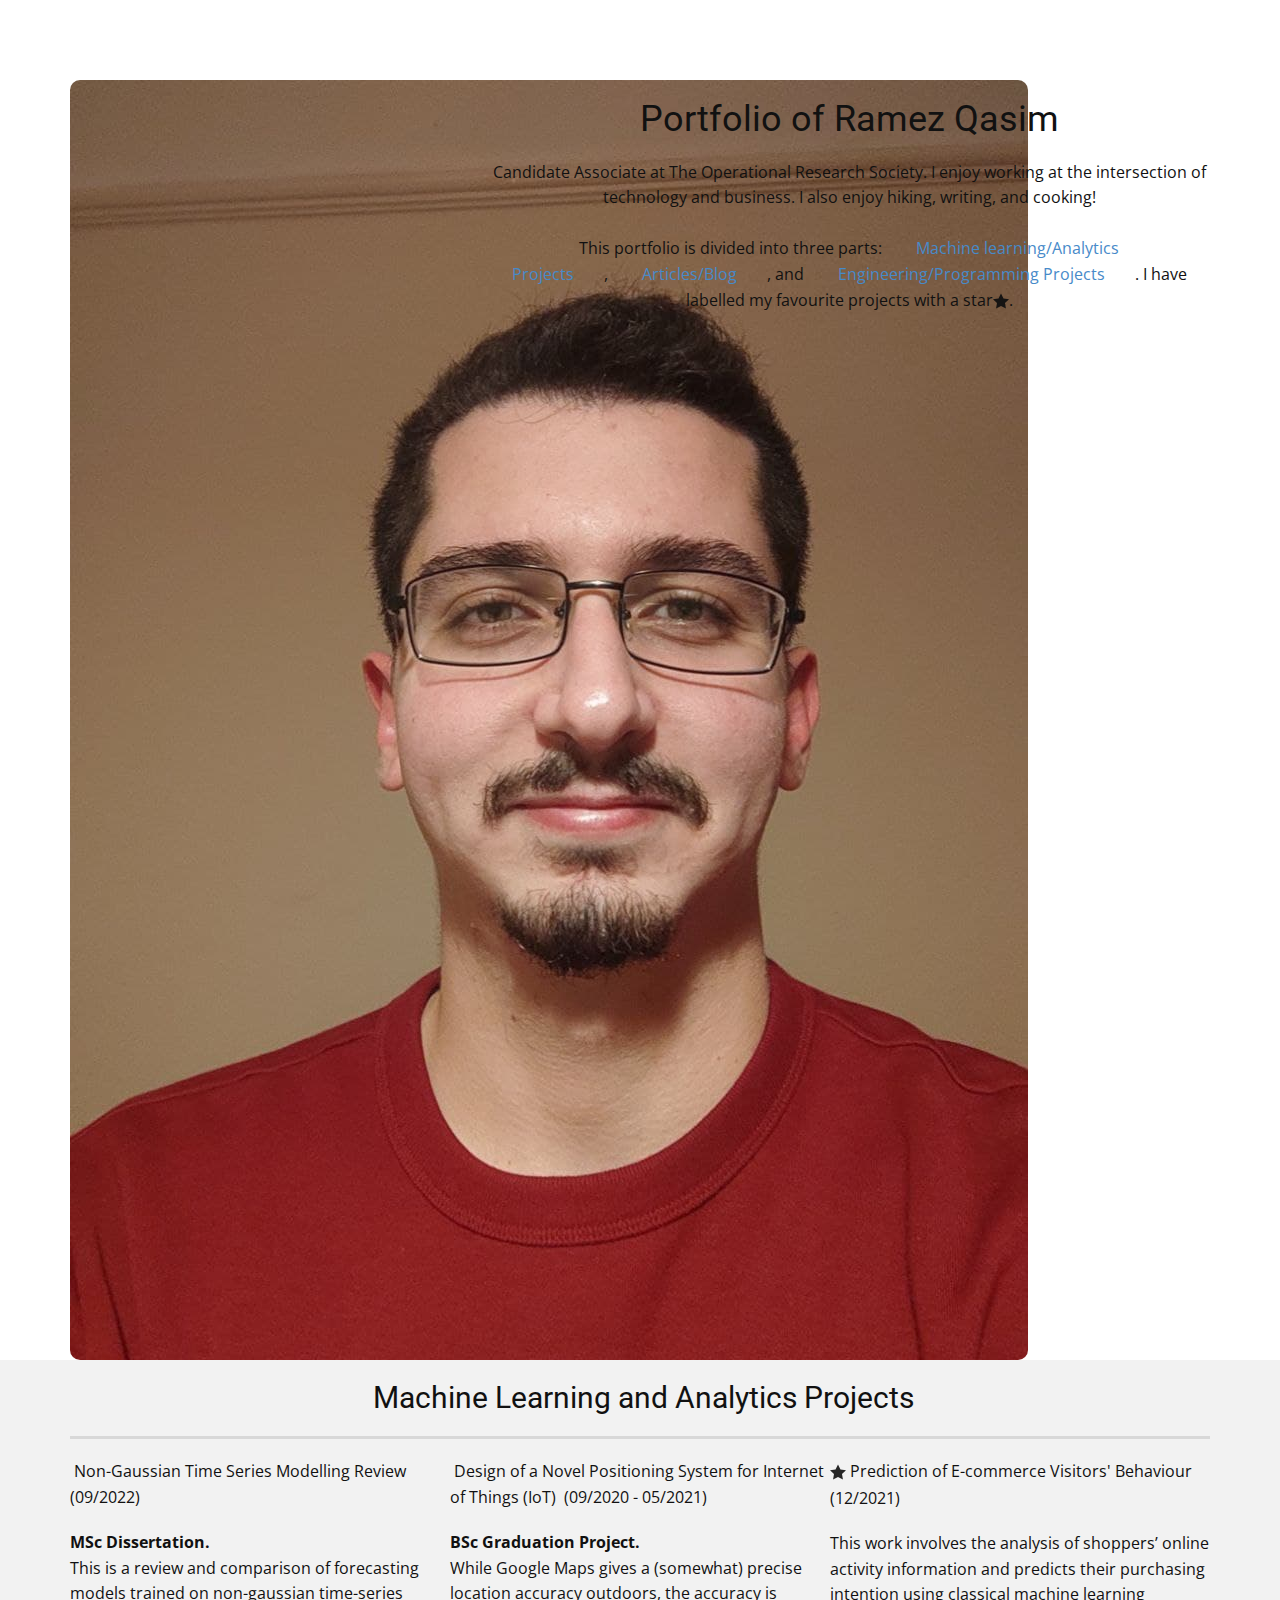
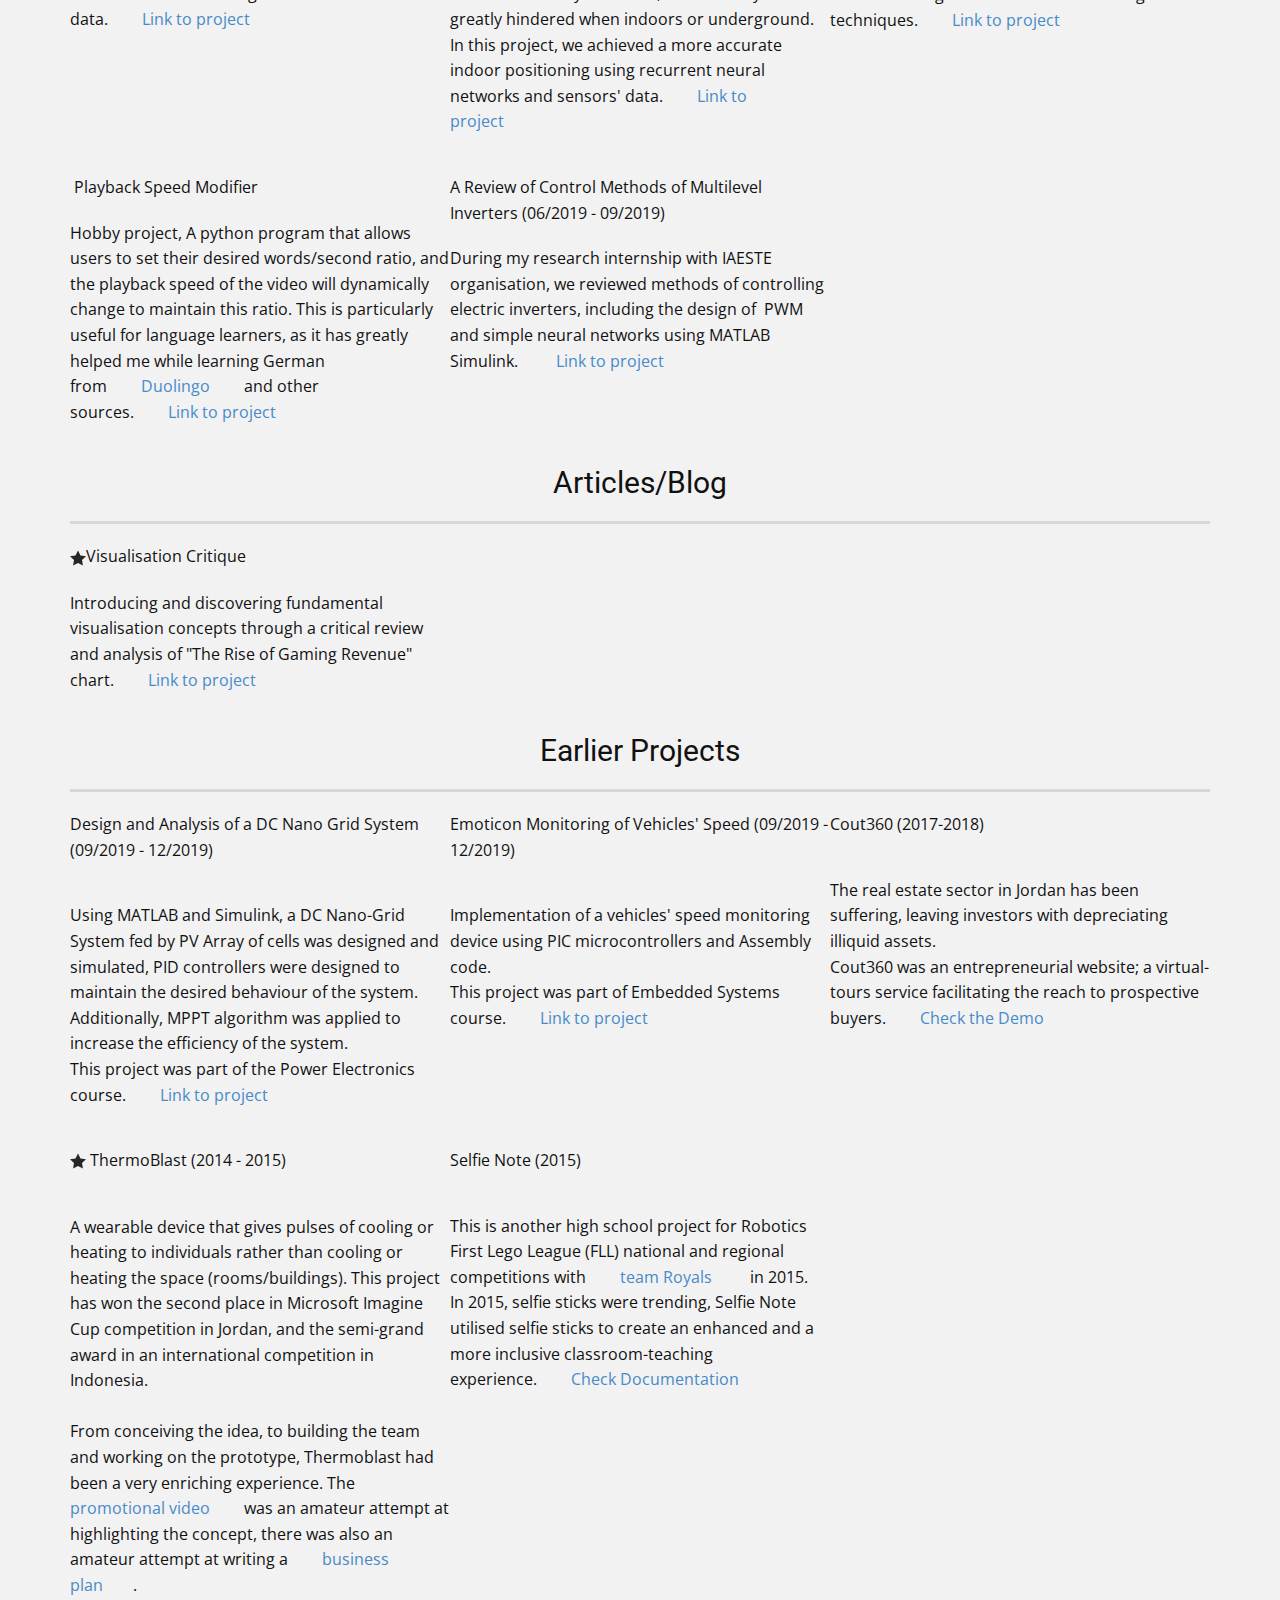
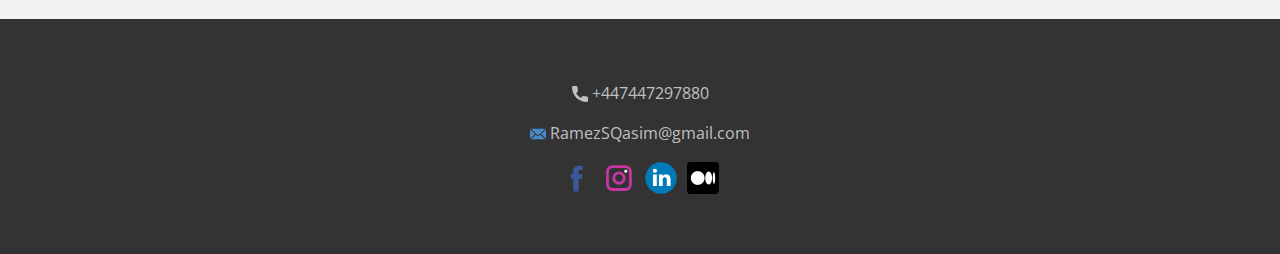
==== commit c529f189: "Add files via upload" ====
--- a/index.html
+++ b/index.html
@@ -1,18 +1,17 @@
 <!DOCTYPE html>
-<html style="font-size: 16px;">
-  <head>
+<html style="font-size: 16px;" lang="en"><head>
     <meta name="viewport" content="width=device-width, initial-scale=1.0">
     <meta charset="utf-8">
     <meta name="keywords" content="">
     <meta name="description" content="">
-    <meta name="page_type" content="np-template-header-footer-from-plugin">
     <title>Home</title>
     <link rel="stylesheet" href="nicepage.css" media="screen">
-<link rel="stylesheet" href="Home.css" media="screen">
+<link rel="stylesheet" href="index.css" media="screen">
     <script class="u-script" type="text/javascript" src="jquery.js" defer=""></script>
     <script class="u-script" type="text/javascript" src="nicepage.js" defer=""></script>
-    <meta name="generator" content="Nicepage 4.8.2, nicepage.com">
+    <meta name="generator" content="Nicepage 6.19.6, nicepage.com">
     <link id="u-theme-google-font" rel="stylesheet" href="https://fonts.googleapis.com/css?family=Roboto:100,100i,300,300i,400,400i,500,500i,700,700i,900,900i|Open+Sans:300,300i,400,400i,500,500i,600,600i,700,700i,800,800i">
+    
     
     
     
@@ -35,24 +34,24 @@
     <meta property="og:title" content="Home">
     <meta property="og:description" content="">
     <meta property="og:type" content="website">
-  </head>
-  <body data-home-page="Home.html" data-home-page-title="Home" class="u-body u-stick-footer u-xl-mode">
-    <section class="u-align-center u-clearfix u-section-1" id="sec-a2b1">
+  <meta data-intl-tel-input-cdn-path="intlTelInput/"></head>
+  <body data-home-page="Home.html" data-home-page-title="Home" data-path-to-root="./" data-include-products="false" class="u-body u-stick-footer u-xl-mode" data-lang="en"><header class="u-clearfix u-header u-header" id="sec-e837"><div class="u-clearfix u-sheet u-sheet-1"></div></header>
+    <section class="u-align-center u-clearfix u-container-align-center u-section-1" id="sec-a2b1">
       <div class="u-clearfix u-sheet u-sheet-1">
         <div class="u-clearfix u-expanded-width u-layout-wrap u-layout-wrap-1">
           <div class="u-layout">
             <div class="u-layout-row">
-              <div class="u-align-center u-container-style u-layout-cell u-size-22 u-layout-cell-1">
+              <div class="u-align-center u-container-align-center u-container-style u-layout-cell u-size-22 u-layout-cell-1">
                 <div class="u-container-layout u-valign-bottom-lg u-valign-bottom-md u-valign-bottom-sm u-valign-bottom-xs u-container-layout-1">
                   <img class="u-align-center u-image u-image-round u-radius-10 u-image-1" src="images/photo_2022-02-04_17-22-52.jpg" data-image-width="958" data-image-height="1280">
                 </div>
               </div>
-              <div class="u-align-center u-container-style u-layout-cell u-size-38 u-layout-cell-2">
+              <div class="u-align-center u-container-align-center u-container-style u-layout-cell u-size-38 u-layout-cell-2">
                 <div class="u-container-layout u-container-layout-2">
                   <h2 class="u-text u-text-1">Portfolio of Ramez Qasim</h2>
-                  <p class="u-text u-text-2">Candidate Associate&nbsp;of The Operational Research Society. I enjoy working at the intersection of technology and business. I also enjoy hiking, writing, and cooking!<br>
-                    <br>This portfolio is divided into three parts: <a href="Home.html#sec-c3e3" data-page-id="1976605687" class="u-active-none u-border-none u-btn u-button-link u-button-style u-hover-none u-none u-text-palette-1-base u-btn-1">Articles/Blog</a>,&nbsp;<a href="Home.html#sec-c3e3" data-page-id="1976605687" class="u-active-none u-border-none u-btn u-button-link u-button-style u-hover-none u-none u-text-palette-1-base u-btn-2">Machine learning/Analytics Projects</a>, and <a href="Home.html#sec-5c3b" data-page-id="1976605687" class="u-active-none u-border-none u-btn u-button-link u-button-style u-hover-none u-none u-text-palette-1-base u-btn-3">Engineering/Programming Projects</a>. I have labelled my favourite projects with a star<span class="u-icon u-opacity u-opacity-95 u-icon-1"><svg class="u-svg-content" viewBox="0 0 53.867 53.867" x="0px" y="0px" style="width: 1em; height: 1em;"><polygon style="fill:currentColor;" points="26.934,1.318 35.256,18.182 53.867,20.887 40.4,34.013 43.579,52.549 26.934,43.798 
-	10.288,52.549 13.467,34.013 0,20.887 18.611,18.182 "></polygon></svg><img></span>. 
+                  <p class="u-text u-text-2">Candidate Associate&nbsp;at The Operational Research Society. I enjoy working at the intersection of technology and business. I also enjoy hiking, writing, and cooking!<br>
+                    <br>This portfolio is divided into three parts: <a href="./#sec-c3e3" class="u-active-none u-border-none u-btn u-button-link u-button-style u-hover-none u-none u-text-palette-1-base u-btn-1">Machine learning/Analytics Projects</a>,&nbsp;<a href="./#sec-c3e3" class="u-active-none u-border-none u-btn u-button-link u-button-style u-hover-none u-none u-text-palette-1-base u-btn-2">Articles/Blog</a>, and <a href="./#sec-5c3b" class="u-active-none u-border-none u-btn u-button-link u-button-style u-hover-none u-none u-text-palette-1-base u-btn-3">Engineering/Programming Projects</a>. I have labelled my favourite projects with a star<span class="u-icon u-opacity u-opacity-95 u-icon-1"><svg class="u-svg-content" viewBox="0 0 53.867 53.867" x="0px" y="0px" style="width: 1em; height: 1em;"><polygon style="fill:currentColor;" points="26.934,1.318 35.256,18.182 53.867,20.887 40.4,34.013 43.579,52.549 26.934,43.798 
+	10.288,52.549 13.467,34.013 0,20.887 18.611,18.182 "></polygon></svg></span>. 
                   </p>
                 </div>
               </div>
@@ -61,7 +60,63 @@
         </div>
       </div>
     </section>
-    <section class="u-align-center u-clearfix u-grey-5 u-section-2" id="sec-c3e3">
+    <section class="u-align-center u-clearfix u-container-align-center u-grey-5 u-section-4" id="carousel_c06c">
+      <div class="u-clearfix u-sheet u-sheet-1">
+        <h3 class="u-text u-text-1"> &nbsp;​&nbsp;Machine Learning and Analytics Projects&nbsp;<br>
+        </h3>
+        <div class="u-border-3 u-border-grey-dark-1 u-expanded-width-md u-expanded-width-sm u-expanded-width-xs u-line u-line-horizontal u-opacity u-opacity-15 u-line-1"></div>
+        <div class="u-list u-list-1">
+          <div class="u-repeater u-repeater-1">
+            <div class="u-container-style u-list-item u-repeater-item">  <!-- use this division for adding a new section -->
+              <div class="u-container-layout u-similar-container u-container-layout-2">
+                <p class="u-align-left u-custom-item u-text u-text-4"> &nbsp;Non-Gaussian Time Series Modelling Review&nbsp; (09/2022)</p>
+                <p class="u-align-left u-custom-item u-text u-text-5">
+                  <span style="font-weight: 700;"> MSc Dissertation. <br>
+                  </span>This is a review and comparison of forecasting models trained on non-gaussian time-series data.&nbsp;<a href="https://github.com/RamezQasim/Non-Gaussian-Time-Series-Modelling-Review/blob/main/Non-Gaussian%20Time%20Series%20Modelling%20Review.pdf" class="u-active-none u-border-none u-btn u-button-link u-button-style u-hover-none u-none u-text-palette-1-base u-btn-2" target="_blank">Link to project</a>
+                </p>
+              </div>
+            </div>
+            <div class="u-container-style u-list-item u-repeater-item">
+              <div class="u-container-layout u-similar-container u-container-layout-2">
+                <p class="u-align-left u-custom-item u-text u-text-4"> &nbsp;​Design of a Novel Positioning System for Internet of Things (IoT)&nbsp; (09/2020 - 05/2021)</p>
+                <p class="u-align-left u-custom-item u-text u-text-5">
+                  <span style="font-weight: 700;"> BSc Graduation Project. <br>
+                  </span>While Google Maps gives a (somewhat) precise location accuracy outdoors, the accuracy is greatly hindered when indoors or underground. In this project,&nbsp;we achieved a more accurate indoor positioning using recurrent neural networks and sensors' data.&nbsp;<a href="https://github.com/RamezQasim/Design-of-novel-positioning-system-for-internet-of-things-IoT-/blob/main/Documentation.pdf" class="u-active-none u-border-none u-btn u-button-link u-button-style u-hover-none u-none u-text-palette-1-base u-btn-2" target="_blank">Link to project</a>
+                </p>
+              </div>
+            </div>
+            <div class="u-container-style u-list-item u-repeater-item">
+              <div class="u-container-layout u-similar-container u-container-layout-1">
+                <p class="u-align-left u-custom-item u-text u-text-2"><span class="u-icon u-opacity u-opacity-90 u-icon-1"><svg class="u-svg-content" viewBox="0 0 53.867 53.867" x="0px" y="0px" style="width: 1em; height: 1em;"><polygon style="fill:currentColor;" points="26.934,1.318 35.256,18.182 53.867,20.887 40.4,34.013 43.579,52.549 26.934,43.798 
+	10.288,52.549 13.467,34.013 0,20.887 18.611,18.182 "></polygon></svg></span>&nbsp;​Prediction of E-commerce Visitors' Behaviour (12/2021)
+                </p>
+                <p class="u-align-left u-custom-item u-text u-text-3"> This work involves the analysis of ​shoppers’ online activity information and predicts their purchasing intention using classical machine learning techniques. <a href="https://github.com/RamezQasim/Prediction-of-Ecommerce-Customers-Activity/blob/main/Prediction-of-E-Commerce-Visitors%E2%80%99-Purchasing-Intention.ipynb" class="u-active-none u-border-none u-btn u-button-link u-button-style u-hover-none u-none u-text-palette-1-base u-btn-1" target="_blank">Link to project</a>
+                </p>
+              </div>
+            </div>
+            <div class="u-container-style u-list-item u-repeater-item">
+              <div class="u-container-layout u-similar-container u-container-layout-3">
+                <p class="u-align-left u-custom-item u-text u-text-6">​&nbsp;Playback Speed Modifier
+                </p>
+                <p class="u-align-left u-custom-item u-text u-text-7"> Hobby project, A python program that allows users to set their desired words/second ratio, and the playback speed of the video will dynamically change to maintain this ratio. This is particularly useful for language learners, as it has greatly helped me while learning German from&nbsp;<a href="https://www.duolingo.com/profile/Ramiz876843" class="u-active-none u-border-none u-btn u-button-link u-button-style u-hover-none u-none u-text-palette-1-base u-btn-3" target="_blank">Duolingo</a>&nbsp;and other sources.&nbsp;<a href="https://github.com/RamezQasim/playback_speed_modifier" class="u-active-none u-border-none u-btn u-button-link u-button-style u-hover-none u-none u-text-palette-1-base u-btn-1" target="_blank">Link to project</a>
+                </p>
+              </div>
+            </div>
+            <div class="u-container-style u-list-item u-repeater-item">
+              <div class="u-container-layout u-similar-container u-container-layout-4">
+                <p class="u-align-left u-custom-item u-text u-text-8"> A Review of Control Methods of Multilevel Inverters (06/2019 - 09/2019)</p>
+                <p class="u-align-left u-custom-item u-text u-text-9"> During my research internship with IAESTE organisation, we reviewed methods of controlling electric inverters, including the design of&nbsp; PWM and simple neural networks using MATLAB Simulink.&nbsp;&nbsp;<a href="https://github.com/RamezQasim/A-REVIEW-OF-CONTROL-METHODS-OF-MULTILEVEL-INVERTERS/blob/main/A-REVIEW-OF-CONTROL-METHODS-OF-MULTILEVEL-INVERTERS.pdf" class="u-active-none u-border-none u-btn u-button-link u-button-style u-hover-none u-none u-text-palette-1-base u-btn-5" target="_blank">Link to project</a>
+                </p>
+              </div>
+            </div>
+          </div>
+        </div>
+      </div>
+    </section>
+    <section class="u-clearfix u-section-5" id="sec-c52c">
+      <div class="u-clearfix u-sheet u-sheet-1"></div>
+    </section>
+    <section class="u-align-center u-clearfix u-container-align-center u-grey-5 u-section-2" id="sec-c3e3">
       <div class="u-clearfix u-sheet u-valign-middle-xl u-sheet-1">
         <h3 class="u-text u-text-1">Articles/Blog<br>
         </h3>
@@ -71,7 +126,7 @@
             <div class="u-container-style u-list-item u-repeater-item">
               <div class="u-container-layout u-similar-container u-container-layout-1">
                 <p class="u-align-left u-custom-item u-text u-text-2"><span class="u-icon u-opacity u-opacity-90 u-icon-1"><svg class="u-svg-content" viewBox="0 0 53.867 53.867" x="0px" y="0px" style="width: 1em; height: 1em;"><polygon style="fill:currentColor;" points="26.934,1.318 35.256,18.182 53.867,20.887 40.4,34.013 43.579,52.549 26.934,43.798 
-	10.288,52.549 13.467,34.013 0,20.887 18.611,18.182 "></polygon></svg><img></span>Visualisation Critique
+	10.288,52.549 13.467,34.013 0,20.887 18.611,18.182 "></polygon></svg></span>Visualisation Critique
                 </p>
                 <p class="u-align-left u-custom-item u-text u-text-3"> Introducing and discovering fundamental visualisation concepts through a critical review and analysis of "The Rise of Gaming Revenue" chart. <a href="https://drive.google.com/file/d/1Urd6xWNFcr7sUsyOVXGsH4mxFb1B8tDA/view?usp=sharing" class="u-active-none u-border-none u-btn u-button-link u-button-style u-hover-none u-none u-text-palette-1-base u-btn-1" target="_blank">Link to project</a>
                   <br>
@@ -85,127 +140,66 @@
     <section class="u-clearfix u-section-3" id="sec-faeb">
       <div class="u-clearfix u-sheet u-sheet-1"></div>
     </section>
-    <section class="u-align-center u-clearfix u-grey-5 u-section-4" id="carousel_c06c">
+    <section class="u-align-center u-clearfix u-container-align-center u-grey-5 u-section-6" id="sec-5c3b">
       <div class="u-clearfix u-sheet u-sheet-1">
-        <h3 class="u-text u-text-1"> &nbsp;​&nbsp;Machine Learning and Analytics Projects&nbsp;<br>
-        </h3>
-        <div class="u-border-3 u-border-grey-dark-1 u-expanded-width-md u-expanded-width-sm u-expanded-width-xs u-line u-line-horizontal u-opacity u-opacity-15 u-line-1"></div>
-        <div class="u-list u-list-1">
-          <div class="u-repeater u-repeater-1">
-            <div class="u-container-style u-list-item u-repeater-item">
-              <div class="u-container-layout u-similar-container u-container-layout-1">
-                <p class="u-align-left u-custom-item u-text u-text-2"><span class="u-icon u-opacity u-opacity-90 u-icon-1"><svg class="u-svg-content" viewBox="0 0 53.867 53.867" x="0px" y="0px" style="width: 1em; height: 1em;"><polygon style="fill:currentColor;" points="26.934,1.318 35.256,18.182 53.867,20.887 40.4,34.013 43.579,52.549 26.934,43.798 
-	10.288,52.549 13.467,34.013 0,20.887 18.611,18.182 "></polygon></svg><img></span>&nbsp;​Prediction of E-commerce Visitors' Behaviour (12/2021)
-                </p>
-                <p class="u-align-left u-custom-item u-text u-text-3"> This work involves the analysis of ​shoppers’ online activity information and predicts their purchasing intention using classical machine learning techniques. <a href="https://github.com/RamezQasim/Prediction-of-Ecommerce-Customers-Activity/blob/main/Prediction-of-E-Commerce-Visitors%E2%80%99-Purchasing-Intention.ipynb" class="u-active-none u-border-none u-btn u-button-link u-button-style u-hover-none u-none u-text-palette-1-base u-btn-1" target="_blank">Link to project</a>
-                </p>
-              </div>
-            </div>
-            <div class="u-container-style u-list-item u-repeater-item">
-              <div class="u-container-layout u-similar-container u-container-layout-2">
-                <p class="u-align-left u-custom-item u-text u-text-4"> &nbsp;​Design of a Novel Positioning System for Internet of Things (IoT)&nbsp; (09/2020 - 05/2021)</p>
-                <p class="u-align-left u-custom-item u-text u-text-5">
-                  <span style="font-weight: 700;"> BSc Graduation Project. <br>
-                  </span>While Google Maps gives a (somewhat) precise location accuracy outdoors, the accuracy is greatly hindered when indoors or underground. In this project,&nbsp;we achieved a more accurate indoor positioning using recurrent neural networks and sensors' data.&nbsp;<a href="https://github.com/RamezQasim/Design-of-novel-positioning-system-for-internet-of-things-IoT-/blob/main/Documentation.pdf" class="u-active-none u-border-none u-btn u-button-link u-button-style u-hover-none u-none u-text-palette-1-base u-btn-2" target="_blank">Link to project</a>
-                </p>
-              </div>
-            </div>
-            <div class="u-container-style u-list-item u-repeater-item">
-              <div class="u-container-layout u-similar-container u-container-layout-3">
-                <p class="u-align-left u-custom-item u-text u-text-6"><span class="u-icon u-opacity u-opacity-90 u-icon-2"><svg class="u-svg-content" viewBox="0 0 53.867 53.867" x="0px" y="0px" style="width: 1em; height: 1em;"><polygon style="fill:currentColor;" points="26.934,1.318 35.256,18.182 53.867,20.887 40.4,34.013 43.579,52.549 26.934,43.798 
-	10.288,52.549 13.467,34.013 0,20.887 18.611,18.182 "></polygon></svg><img></span>&nbsp;​&nbsp;Playback Speed Modifier (still going)
-                </p>
-                <p class="u-align-left u-custom-item u-text u-text-7"> A python program that allows users to set their desired words/second ratio, and the playback speed of the video will dynamically change to maintain this ratio. This is particularly useful for language learners, as it has greatly helped me while learning German from&nbsp;<a href="https://www.duolingo.com/profile/Ramiz876843" class="u-active-none u-border-none u-btn u-button-link u-button-style u-hover-none u-none u-text-palette-1-base u-btn-3" target="_blank">Duolingo</a>&nbsp;and other sources.&nbsp;<a href="https://github.com/RamezQasim/playback_speed_modifier" class="u-active-none u-border-none u-btn u-button-link u-button-style u-hover-none u-none u-text-palette-1-base u-btn-1" target="_blank">Link to project</a>
-                </p>
-              </div>
-            </div>
-            <div class="u-container-style u-list-item u-repeater-item">
-              <div class="u-container-layout u-similar-container u-container-layout-4">
-                <p class="u-align-left u-custom-item u-text u-text-8"> A Review of Control Methods of Multilevel Inverters (06/2019 - 09/2019)</p>
-                <p class="u-align-left u-custom-item u-text u-text-9"> During my research internship with IAESTE organisation, we reviewed methods of controlling electric inverters, including the design of&nbsp; PWM and simple neural networks using MATLAB Simulink.&nbsp;&nbsp;<a href="https://github.com/RamezQasim/A-REVIEW-OF-CONTROL-METHODS-OF-MULTILEVEL-INVERTERS/blob/main/A-REVIEW-OF-CONTROL-METHODS-OF-MULTILEVEL-INVERTERS.pdf" class="u-active-none u-border-none u-btn u-button-link u-button-style u-hover-none u-none u-text-palette-1-base u-btn-5" target="_blank">Link to project</a>
-                </p>
-              </div>
-            </div>
-          </div>
-        </div>
-      </div>
-    </section>
-    <section class="u-clearfix u-section-5" id="sec-c52c">
-      <div class="u-clearfix u-sheet u-sheet-1"></div>
-    </section>
-    <section class="u-align-center u-clearfix u-grey-5 u-section-6" id="sec-5c3b">
-      <div class="u-clearfix u-sheet u-sheet-1">
-        <h3 class="u-text u-text-1">Engineering and Programming Projects</h3>
+        <h3 class="u-text u-text-1">Earlier Projects</h3>
         <div class="u-align-center u-border-3 u-border-grey-dark-1 u-expanded-width-md u-expanded-width-sm u-expanded-width-xs u-line u-line-horizontal u-opacity u-opacity-15 u-line-1"></div>
         <div class="u-list u-list-1">
           <div class="u-repeater u-repeater-1">
-            <div class="u-align-left u-container-style u-list-item u-repeater-item">
-              <div class="u-container-layout u-similar-container u-container-layout-1">
-                <p class="u-custom-item u-text u-text-2"> Function Renamer (10/2021)</p>
-                <p class="u-custom-item u-text u-text-3"> A simple python program that scans a code and converts function names from snake_case to CamelCase.&nbsp;<a href="https://github.com/RamezQasim/function_renamer" class="u-active-none u-border-none u-btn u-button-link u-button-style u-hover-none u-none u-text-palette-1-base u-btn-1" target="_blank">Link to project</a>
-                </p>
-              </div>
-            </div>
-            <div class="u-align-left u-container-style u-list-item u-repeater-item">
-              <div class="u-container-layout u-similar-container u-container-layout-2">
-                <p class="u-custom-item u-text u-text-4"> Attendance Bot (11/2020)</p>
-                <p class="u-custom-item u-text u-text-5">A python program with GUI, I made this after a professor was complaining about tracking attendance of Microsoft Teams meetings, this program automates the tracking.&nbsp;<a href="https://github.com/RamezQasim/Attendance_Bot" class="u-active-none u-border-none u-btn u-button-link u-button-style u-hover-none u-none u-text-palette-1-base u-btn-2" target="_blank">Link to project</a>
-                </p>
-              </div>
-            </div>
-            <div class="u-align-left u-container-style u-list-item u-repeater-item">
-              <div class="u-container-layout u-similar-container u-container-layout-3">
-                <p class="u-custom-item u-text u-text-6"> Design and Analysis of a DC Nano Grid System (09/2019 - 12/2019)</p>
-                <p class="u-custom-item u-text u-text-7"> Using MATLAB and Simulink, a DC Nano-Grid System fed by PV Array of cells was designed and simulated, PID controllers were designed to maintain the desired behaviour of the system. Additionally, MPPT algorithm was applied to increase the efficiency of the system.<br>This project was part of the Power Electronics course.&nbsp;<a href="https://github.com/RamezQasim/Design-and-Analysis-of-a-DC-Nano-Grid-System/blob/main/Design-and-Analysis-of-a-DC-Nano-Grid-System.pdf" class="u-active-none u-border-none u-btn u-button-link u-button-style u-hover-none u-none u-text-palette-1-base u-btn-3" target="_blank">Link to project</a>
-                </p>
-              </div>
-            </div>
-            <div class="u-align-left u-container-style u-list-item u-repeater-item">
-              <div class="u-container-layout u-similar-container u-container-layout-4">
-                <p class="u-custom-item u-text u-text-8"> Emoticon Monitoring of Vehicles' Speed (09/2019 - 12/2019)</p>
-                <p class="u-custom-item u-text u-text-9"> Implementation of a vehicles' speed monitoring device using PIC microcontrollers and Assembly code.<br>This project was part of Embedded Systems course.&nbsp;<a href="https://github.com/RamezQasim/Emoticon-Monitoring-of-Vehicles-Speed/blob/main/Report_with_code.pdf" class="u-active-none u-border-none u-btn u-button-link u-button-style u-hover-none u-none u-text-palette-1-base u-btn-4" target="_blank">Link to project</a>
-                </p>
-              </div>
-            </div>
-            <div class="u-align-left u-container-style u-list-item u-repeater-item">
-              <div class="u-container-layout u-similar-container u-container-layout-5">
-                <p class="u-custom-item u-text u-text-10">Cout360 (2017-2018)</p>
-                <p class="u-custom-item u-text u-text-11"> The real estate sector in Jordan has been suffering, leaving investors with depreciating illiquid assets.<br>Cout360 was an entrepreneurial website; a virtual-tours service facilitating the reach to prospective buyers.&nbsp;<a href="https://drive.google.com/file/d/1WdBxlhh6LPzsi57HVIMbpGfi4xh7fRse/view?usp=sharing" class="u-active-none u-border-none u-btn u-button-link u-button-style u-hover-none u-none u-text-palette-1-base u-btn-5" target="_blank">Check the Demo</a>
-                </p>
-              </div>
-            </div>
-            <div class="u-align-left u-container-style u-list-item u-repeater-item">
-              <div class="u-container-layout u-similar-container u-container-layout-6">
-                <p class="u-custom-item u-text u-text-12"><span class="u-icon u-opacity u-opacity-90 u-icon-1"><svg class="u-svg-content" viewBox="0 0 53.867 53.867" x="0px" y="0px" style="width: 1em; height: 1em;"><polygon style="fill:currentColor;" points="26.934,1.318 35.256,18.182 53.867,20.887 40.4,34.013 43.579,52.549 26.934,43.798 
-	10.288,52.549 13.467,34.013 0,20.887 18.611,18.182 "></polygon></svg><img></span>&nbsp;ThermoBlast (2014 - 2015)
-                </p>
-                <p class="u-custom-item u-text u-text-13">A wearable device that gives pulses of cooling or heating to individuals rather than cooling or heating the space (rooms/buildings). This project has won the second place in Microsoft Imagine Cup competition in Jordan, and the semi-grand award in an international competition in Indonesia.&nbsp;<br>
-                  <br>From conceiving the idea, to building the team and working on the prototype, Thermoblast had been a very enriching experience. The<a href="https://drive.google.com/file/d/1WA_E_ZFwQXnzNG4lIv0Xpfi63On0oErn/view?usp=sharing" class="u-active-none u-border-none u-btn u-button-link u-button-style u-hover-none u-none u-text-palette-1-base u-btn-6" target="_blank"> promotional video</a>&nbsp;was an amateur attempt at highlighting the concept, there was also an amateur attempt at writing a <a href="https://github.com/RamezQasim/ThermoBlast/blob/main/ThermoBlast-business-plan.pdf" class="u-active-none u-border-none u-btn u-button-link u-button-style u-hover-none u-none u-text-palette-1-base u-btn-7" target="_blank">business plan</a>.
-                </p>
-              </div>
-            </div>
-            <div class="u-align-left u-container-style u-list-item u-repeater-item">
-              <div class="u-container-layout u-similar-container u-container-layout-7">
-                <p class="u-custom-item u-text u-text-14"> Selfie Note (2015)</p>
-                <p class="u-custom-item u-text u-text-15"> This is another high school project for Robotics First Lego League (FLL) national and regional competitions with <span style="font-weight: 400;">
-                    <a href="https://www.facebook.com/fll.royals" class="u-active-none u-border-none u-btn u-button-link u-button-style u-hover-none u-none u-text-palette-1-base u-btn-8" target="_blank">team Royals</a>
-                  </span>&nbsp;in 2015.&nbsp;<br>In 2015, selfie sticks were trending, Selfie Note utilised selfie sticks to create an enhanced and a more inclusive classroom-teaching experience.&nbsp;<a href="https://github.com/RamezQasim/Selfie_Note/blob/main/Selfie-Note.pdf" class="u-active-none u-border-none u-btn u-button-link u-button-style u-hover-none u-none u-text-palette-1-base u-btn-9" target="_blank">Check Documentation</a>
-                </p>
-              </div>
-            </div>
-          </div>
-        </div>
-      </div>
-    </section>
-    
-    
-    <footer class="u-align-center u-clearfix u-footer u-grey-80 u-footer" id="sec-f045"><div class="u-clearfix u-sheet u-sheet-1">
-        <a href="https://nicepage.com/k/awards-website-templates" class="u-align-center u-btn u-button-style u-none u-text-grey-25 u-btn-1"><span class="u-icon"><svg class="u-svg-content" viewBox="0 0 405.333 405.333" x="0px" y="0px" style="width: 1em; height: 1em;"><path d="M373.333,266.88c-25.003,0-49.493-3.904-72.704-11.563c-11.328-3.904-24.192-0.896-31.637,6.699l-46.016,34.752    c-52.8-28.181-86.592-61.952-114.389-114.368l33.813-44.928c8.512-8.512,11.563-20.971,7.915-32.64    C142.592,81.472,138.667,56.96,138.667,32c0-17.643-14.357-32-32-32H32C14.357,0,0,14.357,0,32    c0,205.845,167.488,373.333,373.333,373.333c17.643,0,32-14.357,32-32V298.88C405.333,281.237,390.976,266.88,373.333,266.88z"></path></svg><img></span>&nbsp;+447447297880
+            <div class="u-align-left u-container-align-left u-container-style u-list-item u-repeater-item">
+              <div class="u-container-layout u-similar-container u-valign-top u-container-layout-1">
+                <p class="u-custom-item u-text u-text-2"> Design and Analysis of a DC Nano Grid System (09/2019 - 12/2019)</p>
+                <p class="u-custom-item u-text u-text-3"> Using MATLAB and Simulink, a DC Nano-Grid System fed by PV Array of cells was designed and simulated, PID controllers were designed to maintain the desired behaviour of the system. Additionally, MPPT algorithm was applied to increase the efficiency of the system.<br>This project was part of the Power Electronics course.&nbsp;<a href="https://github.com/RamezQasim/Design-and-Analysis-of-a-DC-Nano-Grid-System/blob/main/Design-and-Analysis-of-a-DC-Nano-Grid-System.pdf" class="u-active-none u-border-none u-btn u-button-link u-button-style u-hover-none u-none u-text-palette-1-base u-btn-1" target="_blank">Link to project</a>
+                </p>
+              </div>
+            </div>
+            <div class="u-align-left u-container-align-left u-container-style u-list-item u-repeater-item">
+              <div class="u-container-layout u-similar-container u-valign-top u-container-layout-2">
+                <p class="u-custom-item u-text u-text-4"> Emoticon Monitoring of Vehicles' Speed (09/2019 - 12/2019)</p>
+                <p class="u-custom-item u-text u-text-5"> Implementation of a vehicles' speed monitoring device using PIC microcontrollers and Assembly code.<br>This project was part of Embedded Systems course.&nbsp;<a href="https://github.com/RamezQasim/Emoticon-Monitoring-of-Vehicles-Speed/blob/main/Report_with_code.pdf" class="u-active-none u-border-none u-btn u-button-link u-button-style u-hover-none u-none u-text-palette-1-base u-btn-2" target="_blank">Link to project</a>
+                </p>
+              </div>
+            </div>
+            <div class="u-align-left u-container-align-left u-container-style u-list-item u-repeater-item">
+              <div class="u-container-layout u-similar-container u-valign-top u-container-layout-3">
+                <p class="u-custom-item u-text u-text-6">Cout360 (2017-2018)</p>
+                <p class="u-custom-item u-text u-text-7"> The real estate sector in Jordan has been suffering, leaving investors with depreciating illiquid assets.<br>Cout360 was an entrepreneurial website; a virtual-tours service facilitating the reach to prospective buyers.&nbsp;<a href="https://drive.google.com/file/d/1WdBxlhh6LPzsi57HVIMbpGfi4xh7fRse/view?usp=sharing" class="u-active-none u-border-none u-btn u-button-link u-button-style u-hover-none u-none u-text-palette-1-base u-btn-3" target="_blank">Check the Demo</a>
+                </p>
+              </div>
+            </div>
+            <div class="u-align-left u-container-align-left u-container-style u-list-item u-repeater-item">
+              <div class="u-container-layout u-similar-container u-valign-top u-container-layout-4">
+                <p class="u-custom-item u-text u-text-8"><span class="u-icon u-opacity u-opacity-90 u-icon-1"><svg class="u-svg-content" viewBox="0 0 53.867 53.867" x="0px" y="0px" style="width: 1em; height: 1em;"><polygon style="fill:currentColor;" points="26.934,1.318 35.256,18.182 53.867,20.887 40.4,34.013 43.579,52.549 26.934,43.798 
+	10.288,52.549 13.467,34.013 0,20.887 18.611,18.182 "></polygon></svg></span>&nbsp;ThermoBlast (2014 - 2015)
+                </p>
+                <p class="u-custom-item u-text u-text-9">A wearable device that gives pulses of cooling or heating to individuals rather than cooling or heating the space (rooms/buildings). This project has won the second place in Microsoft Imagine Cup competition in Jordan, and the semi-grand award in an international competition in Indonesia.&nbsp;<br>
+                  <br>From conceiving the idea, to building the team and working on the prototype, Thermoblast had been a very enriching experience. The<a href="https://drive.google.com/file/d/1WA_E_ZFwQXnzNG4lIv0Xpfi63On0oErn/view?usp=sharing" class="u-active-none u-border-none u-btn u-button-link u-button-style u-hover-none u-none u-text-palette-1-base u-btn-4" target="_blank"> promotional video</a>&nbsp;was an amateur attempt at highlighting the concept, there was also an amateur attempt at writing a <a href="https://github.com/RamezQasim/ThermoBlast/blob/main/ThermoBlast-business-plan.pdf" class="u-active-none u-border-none u-btn u-button-link u-button-style u-hover-none u-none u-text-palette-1-base u-btn-5" target="_blank">business plan</a>.
+                </p>
+              </div>
+            </div>
+            <div class="u-align-left u-container-align-left u-container-style u-list-item u-repeater-item">
+              <div class="u-container-layout u-similar-container u-valign-top u-container-layout-5">
+                <p class="u-custom-item u-text u-text-10"> Selfie Note (2015)</p>
+                <p class="u-custom-item u-text u-text-11"> This is another high school project for Robotics First Lego League (FLL) national and regional competitions with <span style="font-weight: 400;">
+                    <a href="https://www.facebook.com/fll.royals" class="u-active-none u-border-none u-btn u-button-link u-button-style u-hover-none u-none u-text-palette-1-base u-btn-6" target="_blank">team Royals</a>
+                  </span>&nbsp;in 2015.&nbsp;<br>In 2015, selfie sticks were trending, Selfie Note utilised selfie sticks to create an enhanced and a more inclusive classroom-teaching experience.&nbsp;<a href="https://github.com/RamezQasim/Selfie_Note/blob/main/Selfie-Note.pdf" class="u-active-none u-border-none u-btn u-button-link u-button-style u-hover-none u-none u-text-palette-1-base u-btn-7" target="_blank">Check Documentation</a>
+                </p>
+              </div>
+            </div>
+          </div>
+        </div>
+      </div>
+    </section>
+    
+    
+    
+    <footer class="u-align-center u-clearfix u-container-align-center u-footer u-grey-80 u-footer" id="sec-f045"><div class="u-clearfix u-sheet u-sheet-1">
+        <a href="#" class="u-align-center u-btn u-button-style u-none u-text-grey-25 u-btn-1"><span class="u-icon"><svg class="u-svg-content" viewBox="0 0 405.333 405.333" x="0px" y="0px" style="width: 1em; height: 1em;"><path d="M373.333,266.88c-25.003,0-49.493-3.904-72.704-11.563c-11.328-3.904-24.192-0.896-31.637,6.699l-46.016,34.752    c-52.8-28.181-86.592-61.952-114.389-114.368l33.813-44.928c8.512-8.512,11.563-20.971,7.915-32.64    C142.592,81.472,138.667,56.96,138.667,32c0-17.643-14.357-32-32-32H32C14.357,0,0,14.357,0,32    c0,205.845,167.488,373.333,373.333,373.333c17.643,0,32-14.357,32-32V298.88C405.333,281.237,390.976,266.88,373.333,266.88z"></path></svg></span>&nbsp;+447447297880
         </a>
         <a href="mailto:info@site.com" class="u-active-none u-align-center u-bottom-left-radius-0 u-bottom-right-radius-0 u-btn u-btn-rectangle u-button-style u-hover-none u-none u-radius-0 u-text-grey-25 u-top-left-radius-0 u-top-right-radius-0 u-btn-2"><span class="u-icon u-icon-2"><svg class="u-svg-content" viewBox="0 0 24 16" x="0px" y="0px" style="width: 1em; height: 1em;"><path fill="currentColor" d="M23.8,1.1l-7.3,6.8l7.3,6.8c0.1-0.2,0.2-0.6,0.2-0.9V2C24,1.7,23.9,1.4,23.8,1.1z M21.8,0H2.2
 	c-0.4,0-0.7,0.1-1,0.2L10.6,9c0.8,0.8,2.2,0.8,3,0l9.2-8.7C22.6,0.1,22.2,0,21.8,0z M0.2,1.1C0.1,1.4,0,1.7,0,2V14
 	c0,0.3,0.1,0.6,0.2,0.9l7.3-6.8L0.2,1.1z M15.5,9l-1.1,1c-1.3,1.2-3.6,1.2-4.9,0l-1-1l-7.3,6.8c0.2,0.1,0.6,0.2,1,0.2H22
-	c0.4,0,0.6-0.1,1-0.2L15.5,9z"></path></svg><img></span>&nbsp;RamezSQasim@gmail.com
+	c0.4,0,0.6-0.1,1-0.2L15.5,9z"></path></svg></span>&nbsp;RamezSQasim@gmail.com
         </a>
         <div class="u-align-center u-social-icons u-spacing-10 u-social-icons-1">
           <a class="u-social-url" title="facebook" target="_blank" href="https://www.facebook.com/ramez.qasim"><span class="u-icon u-social-facebook u-social-icon u-icon-3"><svg class="u-svg-link" preserveAspectRatio="xMidYMin slice" viewBox="0 0 112 112" style=""><use xmlns:xlink="http://www.w3.org/1999/xlink" xlink:href="#svg-2758"></use></svg><svg class="u-svg-content" viewBox="0 0 112 112" x="0" y="0" id="svg-2758"><path fill="currentColor" d="M75.5,28.8H65.4c-1.5,0-4,0.9-4,4.3v9.4h13.9l-1.5,15.8H61.4v45.1H42.8V58.3h-8.8V42.4h8.8V32.2
@@ -224,5 +218,5 @@
           </a>
         </div>
       </div></footer>
-  </body>
-</html>+  
+</body></html>